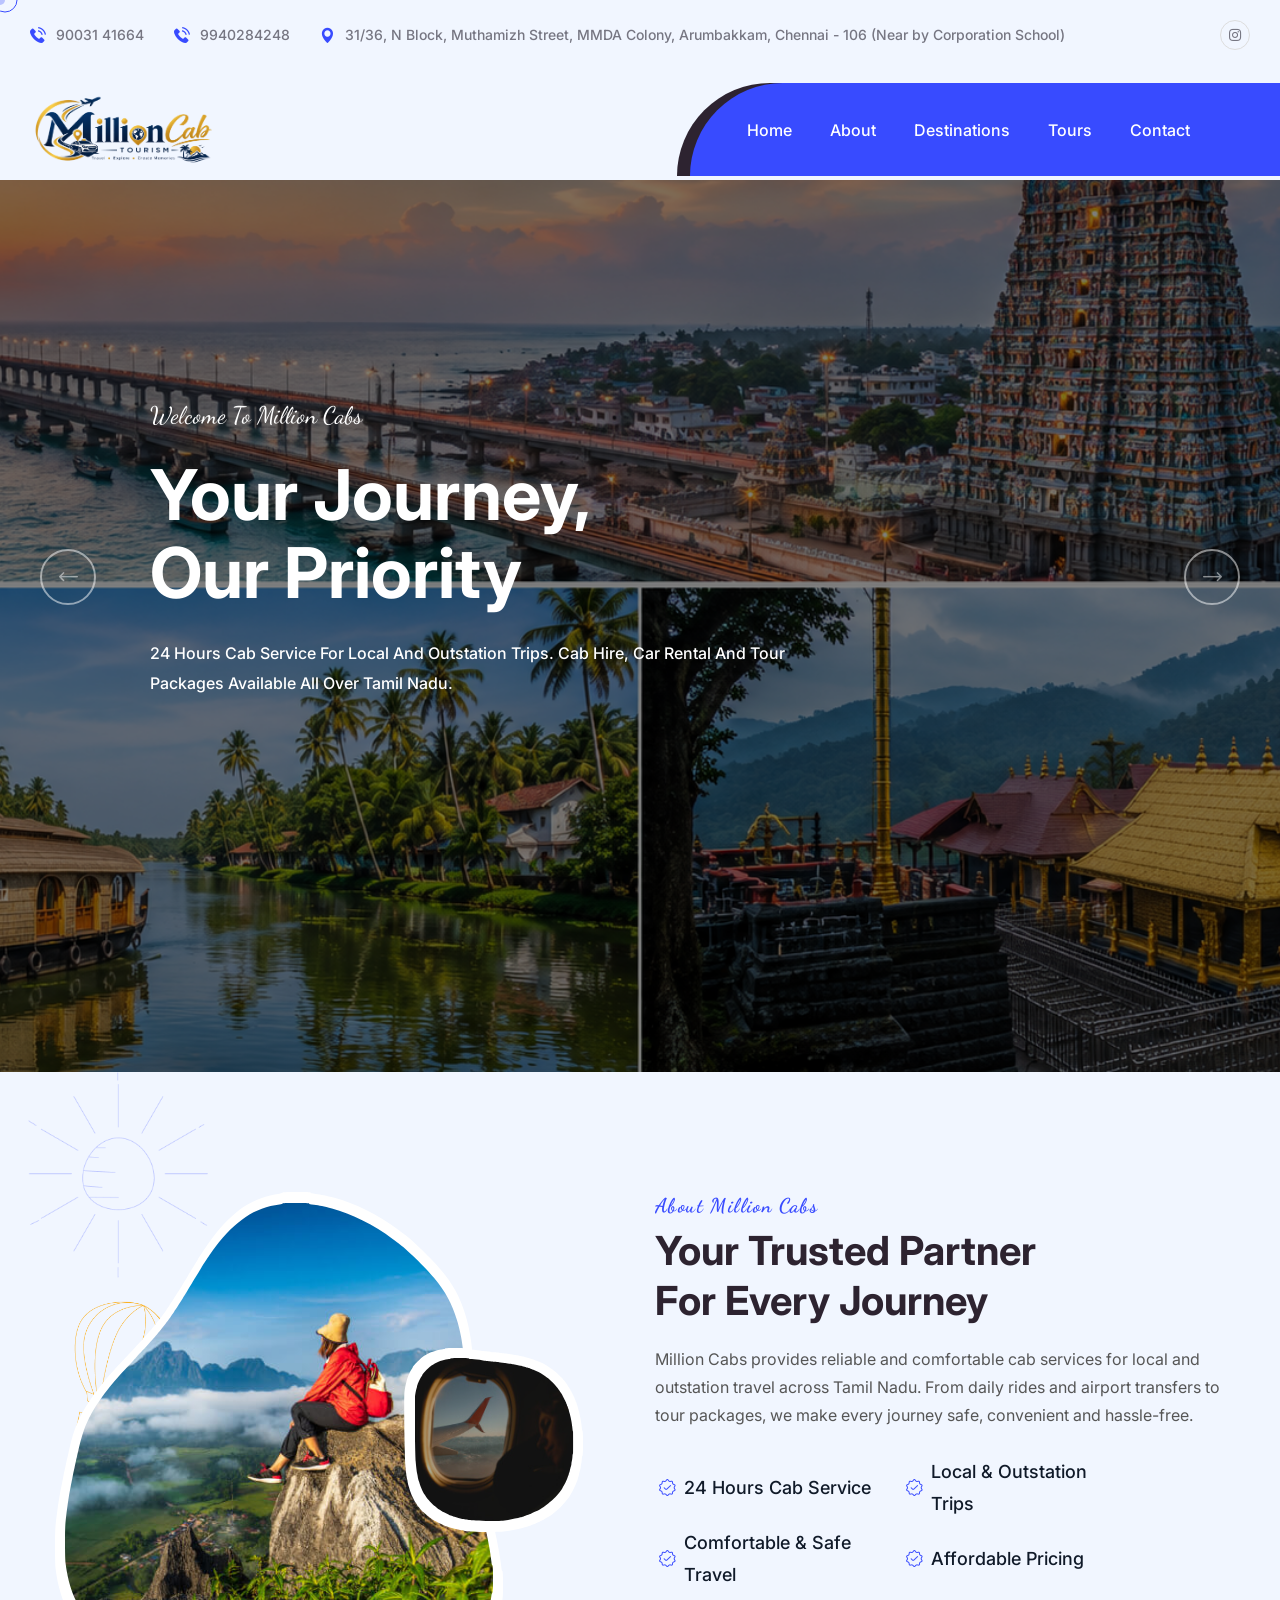
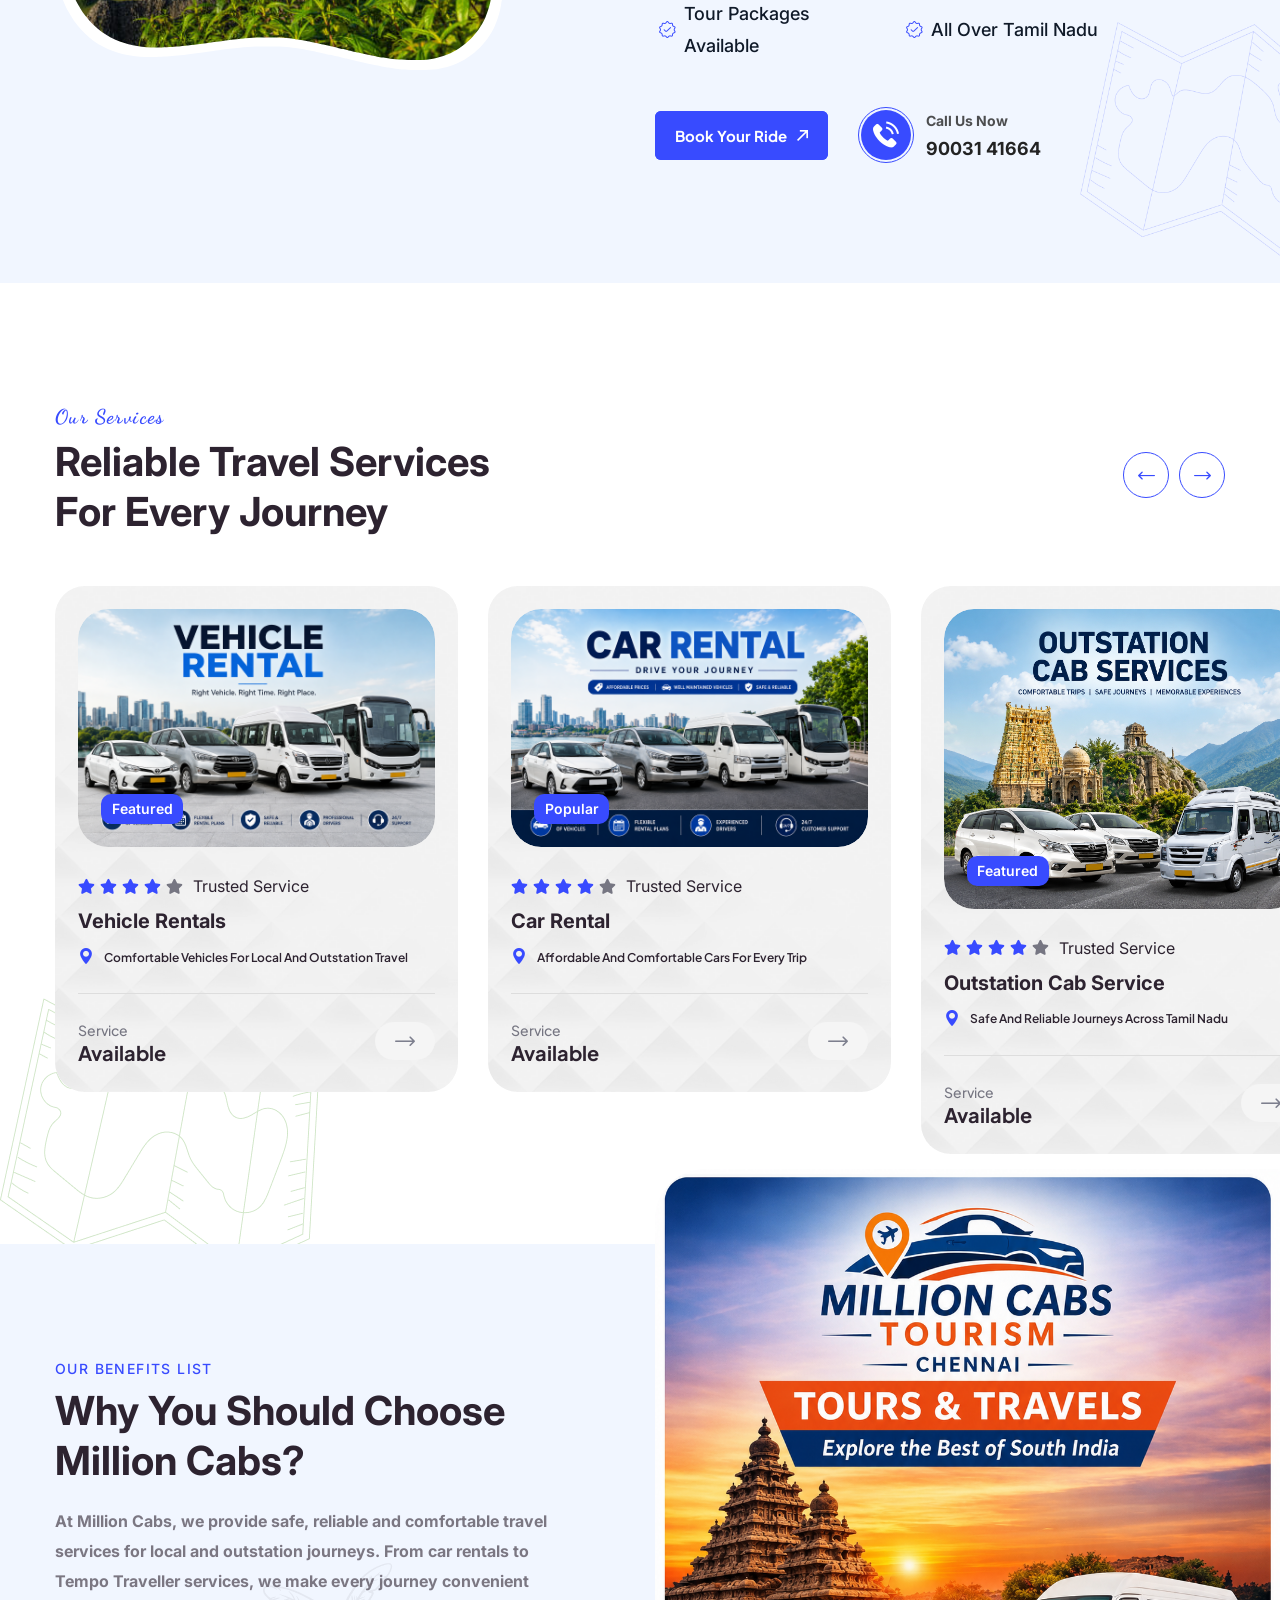
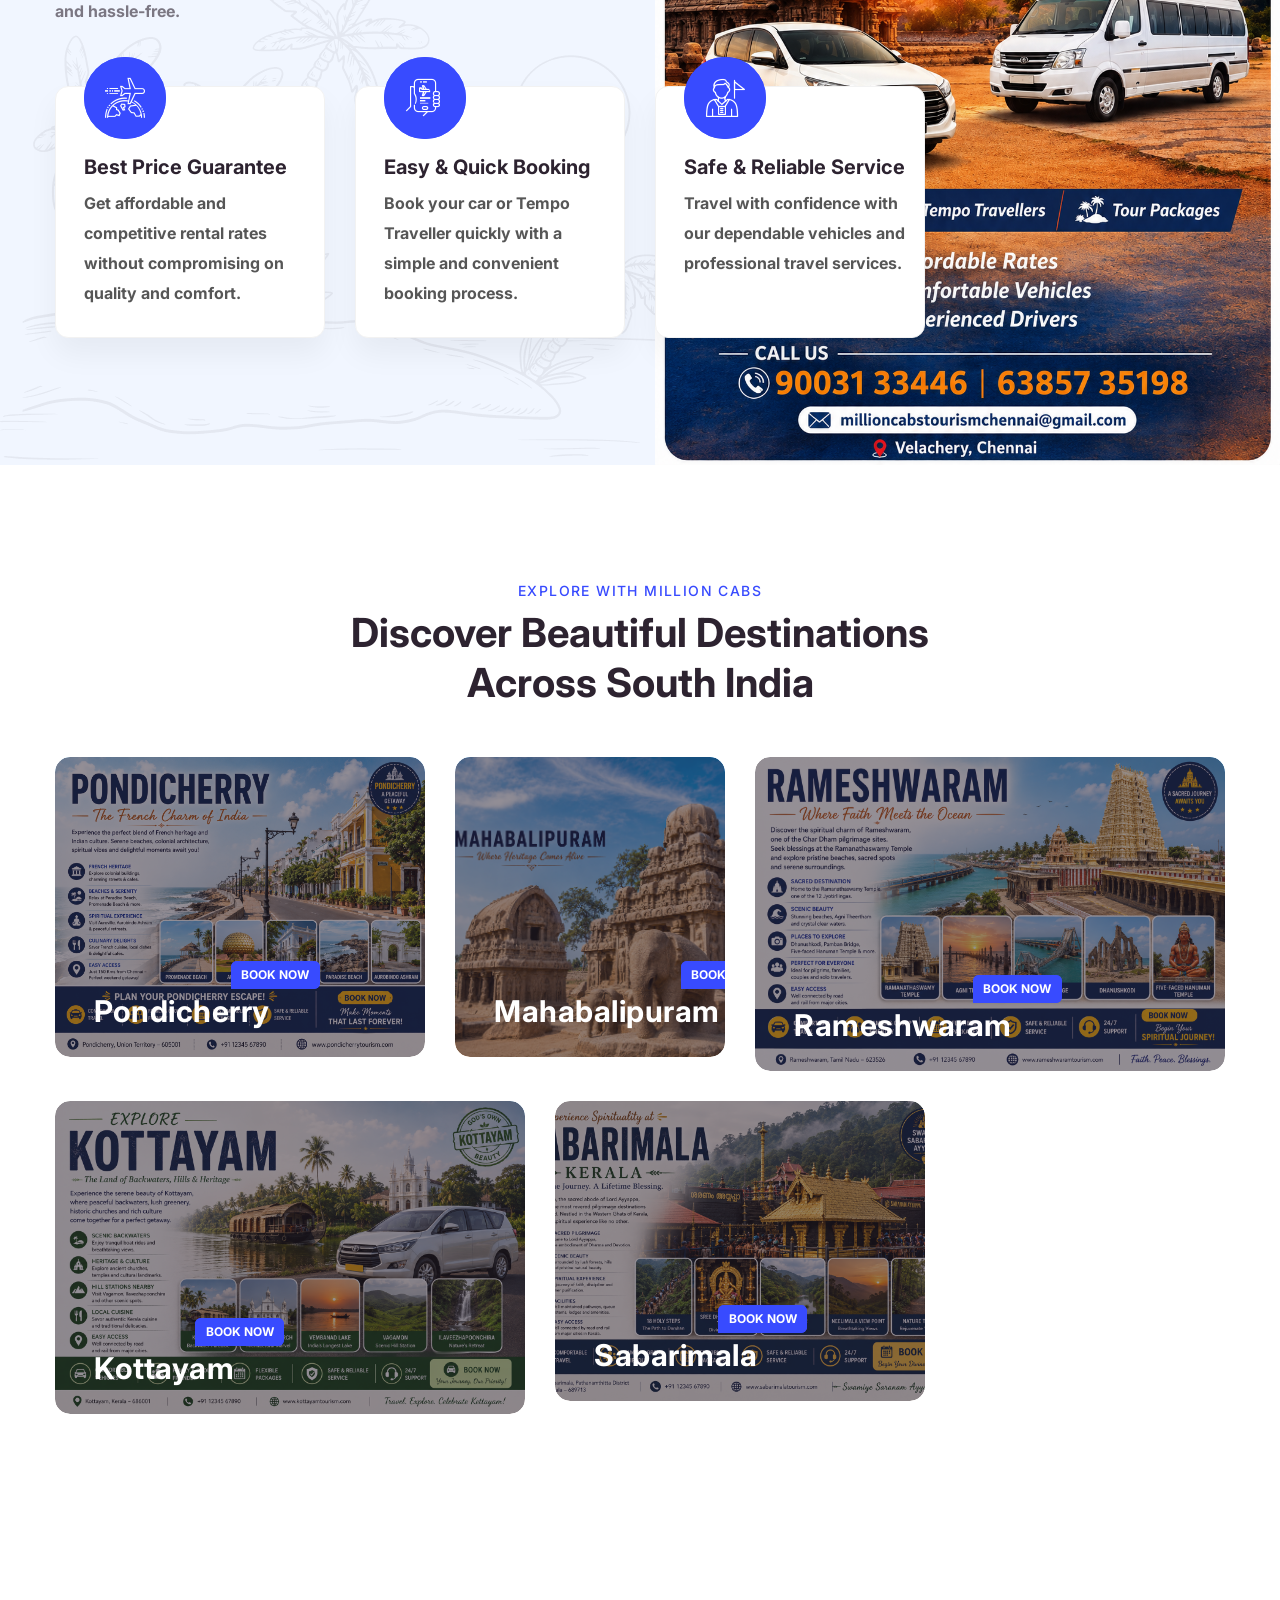
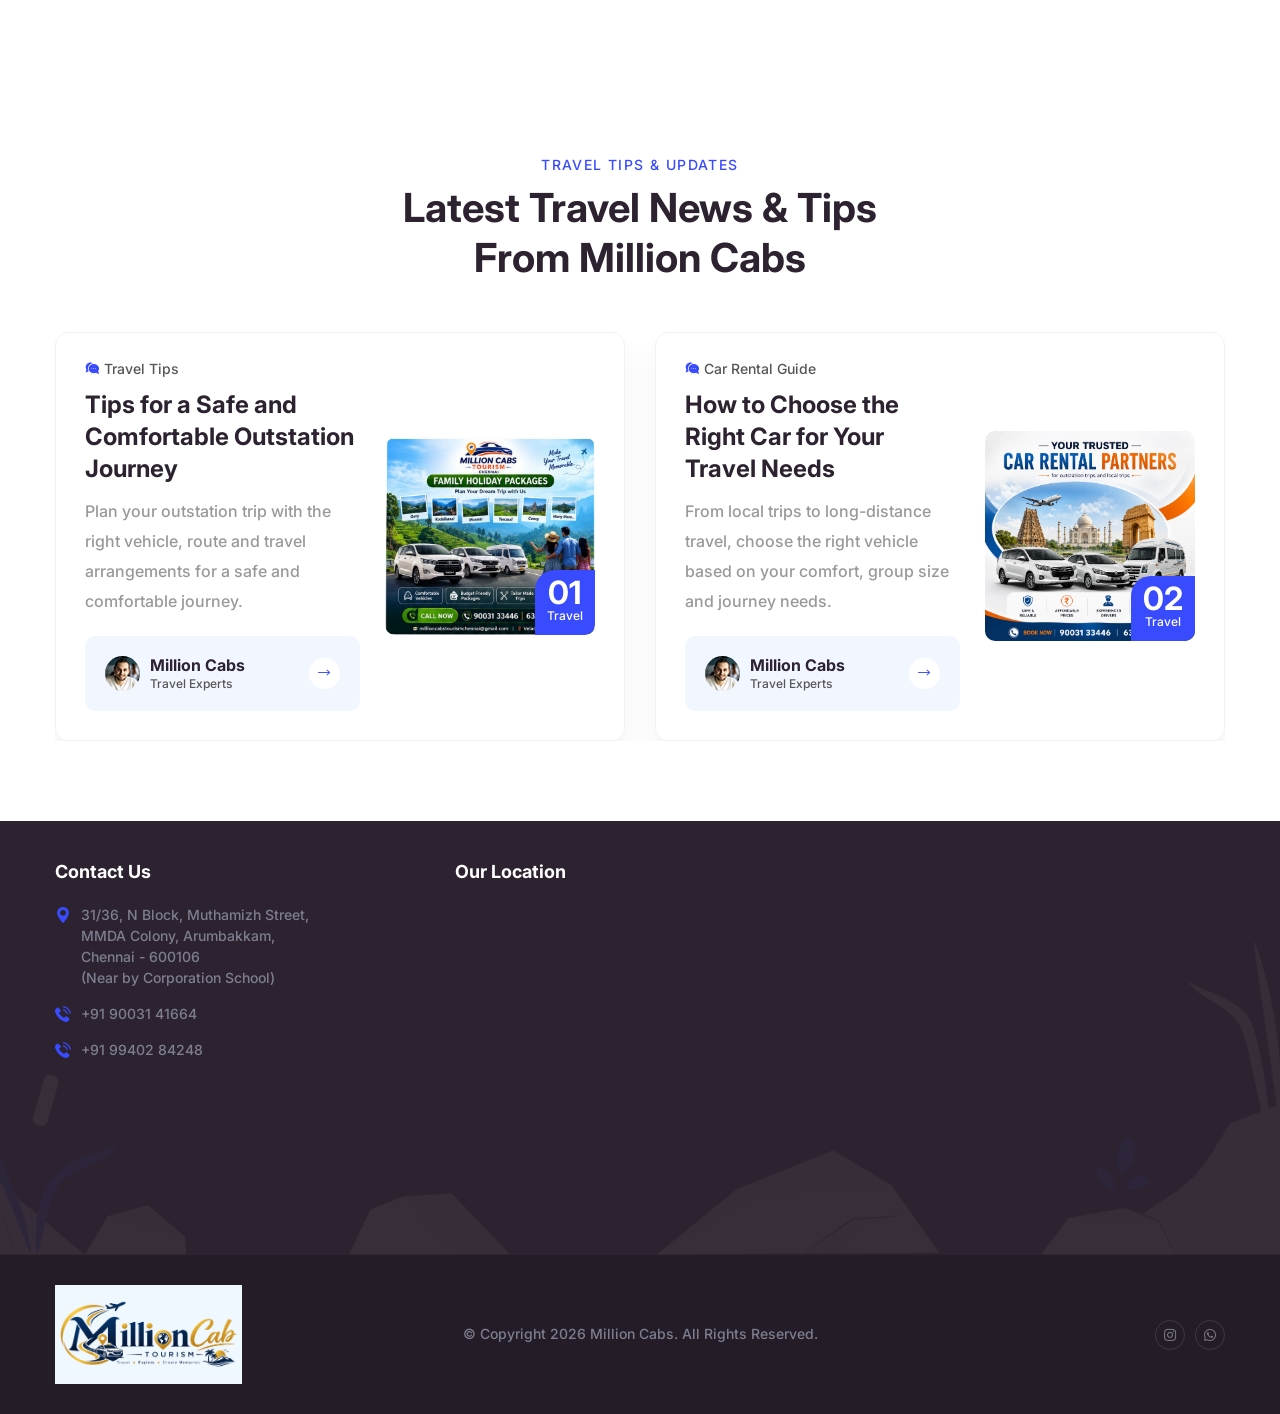
==== index.html @ 51b3e36a "Initial commit" ====
<!DOCTYPE html>
<html lang="en">

<head>
    <meta charset="UTF-8" />
    <meta name="viewport" content="width=device-width, initial-scale=1.0" />
    <title>Million cabs Tourism</title>
    <!-- favicons Icons -->
    <link rel="apple-touch-icon" sizes="180x180" href="assets/images/favicons/apple-touch-icon.png" />
    <link rel="icon" type="image/png" sizes="32x32" href="assets/images/favicons/favicon-32x32.png" />
    <link rel="icon" type="image/png" sizes="16x16" href="assets/images/favicons/favicon-16x16.png" />
    <link rel="manifest" href="assets/images/favicons/site.webmanifest" />
    <meta name="description" content="Trevlo is a modern HTML Template for Beauty, Spa Centers, Hair, Nail, Spa Salons & Cosmetic shops. The template perfectly fits Beauty Spa, Salon, and Wellness Treatments websites and businesses." />

    <!-- fonts -->
    <link rel="preconnect" href="https://fonts.googleapis.com">
    <link rel="preconnect" href="https://fonts.gstatic.com" crossorigin>
    <link rel="preconnect" href="https://fonts.googleapis.com">
    <link href="https://fonts.googleapis.com/css2?family=Inter:wght@100..900&display=swap" rel="stylesheet">
    <link href="https://fonts.googleapis.com/css2?family=Dancing+Script:wght@400..700&display=swap" rel="stylesheet">
    <link href="https://fonts.googleapis.com/css2?family=Plus+Jakarta+Sans:ital,wght@0,200..800;1,200..800&display=swap" rel="stylesheet">

    <link rel="stylesheet" href="assets/vendors/bootstrap/css/bootstrap.min.css" />
    <link rel="stylesheet" href="assets/vendors/bootstrap-select/bootstrap-select.min.css" />
    <link rel="stylesheet" href="assets/vendors/animate/animate.min.css" />
    <link rel="stylesheet" href="assets/vendors/fontawesome/css/all.min.css" />
    <link rel="stylesheet" href="assets/vendors/jquery-ui/jquery-ui.css" />
    <link rel="stylesheet" href="assets/vendors/jarallax/jarallax.css" />
    <link rel="stylesheet" href="assets/vendors/jquery-magnific-popup/jquery.magnific-popup.css" />
    <link rel="stylesheet" href="assets/vendors/nouislider/nouislider.min.css" />
    <link rel="stylesheet" href="assets/vendors/nouislider/nouislider.pips.css" />
    <link rel="stylesheet" href="assets/vendors/tiny-slider/tiny-slider.css" />
    <link rel="stylesheet" href="assets/vendors/trevlo-icons/style.css" />
    <link rel="stylesheet" href="assets/vendors/trevlo-one-icons/style.css" />
    <link rel="stylesheet" href="assets/vendors/daterangepicker-master/daterangepicker.css" />
    <link rel="stylesheet" href="assets/vendors/owl-carousel/css/owl.carousel.min.css" />
    <link rel="stylesheet" href="assets/vendors/owl-carousel/css/owl.theme.default.min.css" />

    <!-- template styles -->
    <link rel="stylesheet" href="assets/css/trevlo.css" />
    <link rel="stylesheet" href="assets/css/color-1.css" />
    <style>
  /* Destination Cards - Full Image & Same Alignment */
.destination-three .destination-one__card {
    width: 100%;
    overflow: hidden;
    border-radius: 15px;
}
.destination-one__card-img {
    width: 100%;
    height: auto;
    object-fit: contain;
}
.destination-three .destination-one__card-img-box {
    width: 100%;
    height: 100%;
    overflow: hidden;
    border-radius: 15px;
}

/* Show complete image */
.destination-three .destination-one__card-img {
    width: 100% !important;
    height: auto !important;
    min-height: 0 !important;
    object-fit: contain !important;
    object-position: center !important;
    display: block;
}

/* Keep overlay inside card */
.destination-three .destination-one__card-overlay {
    overflow: hidden;
    border-radius: 15px;
}

/* Prevent destination title from getting cut */
.destination-three .destination-one__card-title {
    white-space: normal;
    overflow: visible;
    text-overflow: unset;
}

/* Desktop alignment */
@media (min-width: 1200px) {
    .destination-three .destination-one__card-img-box {
        min-height: 300px;
    }

    .destination-three .destination-one__card-img {
        min-height: 300px !important;
        object-fit: cover !important;
    }
}

/* Tablet */
@media (min-width: 768px) and (max-width: 1199px) {
    .destination-three .destination-one__card-img-box {
        min-height: 280px;
    }

    .destination-three .destination-one__card-img {
        min-height: 280px !important;
        object-fit: cover !important;
    }
}

/* Mobile */
@media (max-width: 767px) {
    .destination-three .destination-one__card-img-box {
        min-height: auto;
    }

    .destination-three .destination-one__card-img {
        width: 100% !important;
        height: auto !important;
        object-fit: contain !important;
    }
}.footer-map {
    width: 100%;
    overflow: hidden;
    border-radius: 10px;
}

.footer-map iframe {
    width: 100%;
    height: 300px;
    display: block;
    border: 0;
}

@media (max-width: 767px) {
    .footer-map iframe {
        height: 250px;
    }
}
    </style>
</head>

<body class="custom-cursor">

    <div class="custom-cursor__cursor"></div>
    <div class="custom-cursor__cursor-two"></div>

    <div class="preloader">
        <div class="preloader__image" style="background-image: url(assets/images/loader-2.png);"></div>
    </div>
    <!-- /.preloader -->
    <div class="page-wrapper">
        <header class="main-header main-header--four sticky-header sticky-header--normal sticky-header--four">
            <div class="topbar-two">
                <div class="container">
                    <div class="topbar-two__inner">
                        <div class="topbar-two__left">
                            <ul class="topbar-two__info list-unstyled">
                                <li class="topbar-two__info-item">
                                    <span class="topbar-two__info-icon trevlo-one-icon-telephone"></span>
                                    <a href="tel:+919003141664" class="topbar-two__info-text">90031 41664</a>
                                </li>
                                 <li class="topbar-two__info-item">
                                    <span class="topbar-two__info-icon trevlo-one-icon-telephone"></span>
                                    <a href="tel:+919940284248" class="topbar-two__info-text">9940284248</a>
                                </li>
                                <li class="topbar-two__info-item">
                                    <span class="topbar-two__info-icon icon-location-1"></span>
                                    <span class="topbar-two__info-text">31/36, N Block, Muthamizh Street, MMDA Colony, Arumbakkam, Chennai - 106
(Near by Corporation School)</span>
                                </li>
                            </ul><!-- /.topbar-two__info -->
                        </div><!-- /.topbar-two__left -->
                        <div class="topbar-two__right">
                            <div class="social-links">
                                
                                <a href="https://www.instagram.com/millioncabtourism?igsi=Z2k2enQ5MW50eTd2">
                                    <i class="fab fa-instagram" aria-hidden="true"></i>
                                    <span class="sr-only">Instagram</span>
                                </a>
                                

                            </div><!-- /.social-links -->
                        </div><!-- /.topbar-two__right -->
                    </div><!-- /.topbar-two__inner -->
                </div><!-- /.container -->
            </div><!-- /.topbar-two -->
            <div class="container">
                <div class="main-header__inner">
                    <div class="main-header__logo">
                        <a href="#">
                            <img src="assets/images/logo-dark-2.png" alt="Trevlo HTML" width="187">
                        </a>
                    </div><!-- /.main-header__logo -->
                    <div class="main-header__right">
                        <nav class="main-header__nav main-menu">
                            <ul class="main-menu__list">


                                <li class="megamenu megamenu-clickable megamenu-clickable--toggler">
                                    <a href="#">Home</a>
                                    
                                </li>

                                <li>
                                    <a href="#">About</a>
                                </li>
                                <li >
                                    <a href="#">Destinations</a>
                                   
                                </li>
                                <li >
                                    <a href="#">Tours</a>
                                   
                                </li>
                               
                                
                                <li>
                                    <a href="#">Contact</a>
                                </li>
                            </ul>
                        </nav><!-- /.main-header__nav -->
                        <div class="mobile-nav__btn mobile-nav__toggler">
                            <span></span>
                            <span></span>
                            <span></span>
                        </div><!-- /.mobile-nav__toggler -->
                        
                        <div class="main-header__phone">
                            <div class="main-header__phone-icon">
                                <span class="trevlo-one-icon-telephone"></span>
                            </div>
                            <div class="main-header__phone-text">
                                <p class="main-header__phone-title">Call Anytime</p>
                                <h4 class="main-header__phone-number"><a href="tel:+88012365499">+88 0123 654 99</a></h4>
                            </div>
                        </div><!-- /.main-header__phone -->
                    </div><!-- /.main-header__right -->
                </div><!-- /.main-header__inner -->
            </div><!-- /.container-fluid -->
            <img src="assets/images/shapes/main-header-shape-4-1.png" alt="shape" class="main-header__shape">
        </header><!-- /.main-header -->

        <!-- main-slider-start -->
        <section class="main-slider-four">
            <div class="main-slider-four__carousel trevlo-owl__carousel owl-carousel owl-theme" data-owl-options='{
		"items": 1,
		"margin": 0,
		"loop": true,
		"smartSpeed": 700,
		"animateOut": "fadeOut",
		"autoplayTimeout": 5000, 
		"nav": true,
		"navText": ["<span class=\"icon-left-arrow\"></span>","<span class=\"icon-right-arrow\"></span>"],
		"dots": false,
		"autoplay": true
		}'>
                <div class="item">
                    <div class="main-slider-four__image" style="background-image: url(assets/images/backgrounds/slider-4-1.jpg);"></div>
                    <div class="container">
                        <div class="main-slider-four__row row gutter-y-50 align-items-center">
                            <div class="col-xl-9 col-lg-8">
                               <div class="main-slider-four__content">
    <h5 class="main-slider-four__sub-title">Welcome to Million Cabs</h5>

    <h3 class="main-slider-four__title">
        Your Journey,<br> Our Priority
    </h3>

    <p class="main-slider-four__text">
        24 Hours Cab Service for Local and Outstation Trips.
        Cab Hire, Car Rental and Tour Packages Available All Over Tamil Nadu.
    </p>
</div>
                            </div><!-- /.col-xl-9 col-lg-4 -->
                            <div class="col-xl-3 col-lg-4">
                                <div class="main-slider-four__video">
                                    <!-- <a href="https://www.youtube.com/watch?v=h9MbznbxlLc" class="video-btn video-popup">
                                        <i class="fas fa-play"></i>
                                        <span></span>
                                        <span></span>
                                        <span></span>
                                        <span></span>
                                    </a> -->
                                </div><!-- /.main-slider-four__video -->
                            </div><!-- /.col-xl-3 col-lg-4 -->
                        </div><!-- /.row -->
                    </div>
                </div><!-- item -->
                <div class="item">
                    <div class="main-slider-four__image" style="background-image: url(assets/images/backgrounds/slider-4-2.jpg);"></div>
                    <div class="container">
                        <div class="main-slider-four__row row gutter-y-50 align-items-center">
                            <div class="col-xl-9 col-lg-8">
                                <div class="main-slider-four__content">
<h5 class="main-slider-four__sub-title">Welcome to Your Travel Partner</h5>
    <h3 class="main-slider-four__title">
        Ride More,<br> Explore More
    </h3>

    <p class="main-slider-four__text">
        Enjoy hassle-free cab services, comfortable rides and
        exciting tour packages. Travel across Tamil Nadu with
        Million Cabs – your trusted travel partner.
    </p>
</div>
                            </div><!-- /.col-xl-9 col-lg-4 -->
                            <div class="col-xl-3 col-lg-4">
                                <div class="main-slider-four__video">
                                    <!-- <a href="https://www.youtube.com/watch?v=h9MbznbxlLc" class="video-btn video-popup">
                                        <i class="fas fa-play"></i>
                                        <span></span>
                                        <span></span>
                                        <span></span>
                                        <span></span>
                                    </a> -->
                                </div><!-- /.main-slider-four__video -->
                            </div><!-- /.col-xl-3 col-lg-4 -->
                        </div><!-- /.row -->
                    </div>
                </div><!-- item -->
                <div class="item">
                    <div class="main-slider-four__image" style="background-image: url(assets/images/backgrounds/slider-4-3.jpg);"></div>
                    <div class="container">
                        <div class="main-slider-four__row row gutter-y-50 align-items-center">
                            <div class="col-xl-9 col-lg-8">
                                <div class="main-slider-four__content">
    <h5 class="main-slider-four__sub-title">Explore Tamil Nadu With Us</h5>

    <h3 class="main-slider-four__title">
        Discover Your <br> Favourite Destinations
    </h3>

    <p class="main-slider-four__text">
        Explore beautiful destinations across Tamil Nadu with
        comfortable rides, reliable cab services and customized
        tour packages from Million Cabs.
    </p>
</div>
                            </div><!-- /.col-xl-9 col-lg-4 -->
                            <div class="col-xl-3 col-lg-4">
                                <div class="main-slider-four__video">
                                    <!-- <a href="https://www.youtube.com/watch?v=h9MbznbxlLc" class="video-btn video-popup">
                                        <i class="fas fa-play"></i>
                                        <span></span>
                                        <span></span>
                                        <span></span>
                                        <span></span>
                                    </a> -->
                                </div><!-- /.main-slider-four__video -->
                            </div><!-- /.col-xl-3 col-lg-4 -->
                        </div><!-- /.row -->
                    </div>
                </div><!-- item -->
            </div><!-- banner-slider -->
            
            <!-- banner-form -->
        </section>
        <!-- main-slider-end -->

 

       <section class="about-five section-space">
    <div class="container">
        <div class="row gutter-y-50">

            <div class="col-lg-6 wow fadeInLeft" data-wow-duration="1500ms">
                <div class="about-five__image">
                    <div class="about-five__image__one">
                        <div class="about-five__image__one__inner">
                            <img src="assets/images/about/about-5-1.jpg" alt="Million Cabs">
                        </div>
                    </div>

                    <div class="about-five__image__two">
                        <div class="about-five__image__two__inner">
                            <img src="assets/images/about/about-5-2.jpg" alt="Cab Tourism">
                        </div>
                    </div>
                </div>
            </div>

            <div class="col-lg-6 wow fadeInRight" data-wow-duration="1500ms">
                <div class="about-five__content">

                    <div class="sec-title sec-title--two text-left">
                        <p class="sec-title__tagline">About Million Cabs</p>

                        <h2 class="sec-title__title">
                            Your Trusted Partner <br>
                            For Every Journey
                        </h2>
                    </div>

                    <p class="about-five__text">
                        Million Cabs provides reliable and comfortable cab
                        services for local and outstation travel across Tamil Nadu.
                        From daily rides and airport transfers to tour packages,
                        we make every journey safe, convenient and hassle-free.
                    </p>

                    <ul class="about-five__list">
                        <li>
                            <i class="trevlo-one-icon-check-2"></i>
                            24 Hours Cab Service
                        </li>
                        <li>
                            <i class="trevlo-one-icon-check-2"></i>
                            Local & Outstation Trips
                        </li>
                        <li>
                            <i class="trevlo-one-icon-check-2"></i>
                            Comfortable & Safe Travel
                        </li>
                        <li>
                            <i class="trevlo-one-icon-check-2"></i>
                            Affordable Pricing
                        </li>
                        <li>
                            <i class="trevlo-one-icon-check-2"></i>
                            Tour Packages Available
                        </li>
                        <li>
                            <i class="trevlo-one-icon-check-2"></i>
                            All Over Tamil Nadu
                        </li>
                    </ul>

                    <div class="about-five__bottom">
                        <a href="contact.html"
                           class="trevlo-btn trevlo-btn--two trevlo-btn--base">
                            <span>Book Your Ride</span>
                            <i class="trevlo-one-icon-up-right-arrow"></i>
                        </a>

                        <div class="about-five__phone">
                            <div class="about-five__phone__icon">
                                <span class="trevlo-one-icon-telephone"></span>
                            </div>

                            <div class="about-five__phone__text">
                                <p class="about-five__phone__title">Call Us Now</p>
                                <h4 class="about-five__phone__number">
                                    <a href="tel:+919003141664">90031 41664</a>
                                </h4>
                            </div>
                        </div>
                    </div>

                </div>
            </div>

        </div>
    </div>

    <div class="about-five__shape-box">
        <img src="assets/images/shapes/about-sun-5-1.png"
             alt="sun" class="about-five__sun">

        <img src="assets/images/shapes/about-parashoot-5-1.png"
             alt="parashoot" class="about-five__parashoot">

        <img src="assets/images/shapes/about-shape-5-1.png"
             alt="lamp" class="about-five__shape">
    </div>
</section>
<section class="tour-listing-five section-space">
    <div class="container">

        <div class="tour-listing-five__top">
            <div class="row gutter-y-40 align-items-center">

                <div class="col-lg-8">
                    <div class="sec-title sec-title--two text-left">

                        <p class="sec-title__tagline">Our Services</p>

                        <h2 class="sec-title__title">
                            Reliable Travel Services <br>
                            For Every Journey
                        </h2>

                    </div>
                </div>

                <div class="col-lg-4">
                    <div class="tour-listing-five__custom-navs"></div>
                </div>

            </div>
        </div>

        <div class="row g-0">
            <div class="col-lg-12">

                <div class="trevlo-stretch-element-inside-column">

                    <div class="tour-listing-five__carousel trevlo-owl__carousel trevlo-owl__carousel--basic-nav trevlo-owl__carousel--with-shadow owl-theme owl-carousel"
                        data-owl-options='{
                            "items": 3,
                            "margin": 30,
                            "smartSpeed": 700,
                            "loop": true,
                            "autoplay": 6000,
                            "nav": true,
                            "dots": false,
                            "navContainer": ".tour-listing-five__custom-navs",
                            "navText": [
                                "<span class=\"icon-left-arrow\"></span>",
                                "<span class=\"icon-right-arrow\"></span>"
                            ],
                            "responsive": {
                                "0": {
                                    "items": 1
                                },
                                "576": {
                                    "items": 1.4
                                },
                                "768": {
                                    "items": 1.9
                                },
                                "992": {
                                    "items": 2.4
                                },
                                "1200": {
                                    "items": 2.9
                                },
                                "1400": {
                                    "items": 3.3
                                },
                                "1600": {
                                    "items": 3.9
                                }
                            }
                        }'>

                        <!-- Service 1 -->
                        <div class="item">
                            <div class="tour-listing-five__card">

                                <div class="tour-listing-five__card__bg"
                                    style="background-image: url(assets/images/shapes/tour-shape-bg-5-1.png);">
                                </div>

                                <div class="tour-listing-five__card__inner">

                                    <a href="#" class="tour-listing-five__card__image">
                                        <img src="assets/images/tours/tour-6-1.jpg"
                                            alt="Vehicle Rentals">

                                        <div class="tour-listing-five__card__featured">
                                            Featured
                                        </div>

                                        <div class="tour-listing-five__card__overlay">
                                            <span class="tour-listing-five__card__plus">
                                                <i class="icon-plus"></i>
                                            </span>
                                        </div>
                                    </a>

                                    <div class="tour-listing-five__card__content">

                                        <div class="tour-listing-five__card__ratings">
                                            <div class="trevlo-ratings">
                                                <i class="fa fa-star"></i>
                                                <i class="fa fa-star"></i>
                                                <i class="fa fa-star"></i>
                                                <i class="fa fa-star"></i>
                                                <i class="fa fa-star"></i>
                                            </div>

                                            <p class="tour-listing-five__card__ratings__text">
                                                Trusted Service
                                            </p>
                                        </div>

                                        <h3 class="tour-listing-five__card__title">
                                            <a href="#">Vehicle Rentals</a>
                                        </h3>

                                        <div class="tour-listing-five__card__location">
                                            <span class="tour-listing-five__card__location__icon">
                                                <i class="trevlo-one-icon-maps-and-flags"></i>
                                            </span>

                                            <p class="tour-listing-five__card__location__text">
                                                Comfortable vehicles for local and outstation travel
                                            </p>
                                        </div>

                                        <div class="tour-listing-five__card__bottom">

                                            <div class="tour-listing-five__card__price-box">
                                                <p class="tour-listing-five__card__price-title">
                                                    Service
                                                </p>

                                                <h4 class="tour-listing-five__card__price">
                                                    Available
                                                </h4>
                                            </div>

                                            <div class="tour-listing-five__card__btn-group">
                                                <a href="contact.html"
                                                    class="tour-listing-five__card__popup-btn">
                                                    <span class="icon-right-arrow"></span>
                                                </a>
                                            </div>

                                        </div>

                                    </div>
                                </div>
                            </div>
                        </div>


                        <!-- Service 2 -->
                        <div class="item">
                            <div class="tour-listing-five__card">

                                <div class="tour-listing-five__card__bg"
                                    style="background-image: url(assets/images/shapes/tour-shape-bg-5-1.png);">
                                </div>

                                <div class="tour-listing-five__card__inner">

                                    <a href="#" class="tour-listing-five__card__image">
                                        <img src="assets/images/tours/tour-7-2.jpg"
                                            alt="Car Rental">

                                        <div class="tour-listing-five__card__featured">
                                            Popular
                                        </div>

                                        <div class="tour-listing-five__card__overlay">
                                            <span class="tour-listing-five__card__plus">
                                                <i class="icon-plus"></i>
                                            </span>
                                        </div>
                                    </a>

                                    <div class="tour-listing-five__card__content">

                                        <div class="tour-listing-five__card__ratings">
                                            <div class="trevlo-ratings">
                                                <i class="fa fa-star"></i>
                                                <i class="fa fa-star"></i>
                                                <i class="fa fa-star"></i>
                                                <i class="fa fa-star"></i>
                                                <i class="fa fa-star"></i>
                                            </div>

                                            <p class="tour-listing-five__card__ratings__text">
                                                Trusted Service
                                            </p>
                                        </div>

                                        <h3 class="tour-listing-five__card__title">
                                            <a href="#">Car Rental</a>
                                        </h3>

                                        <div class="tour-listing-five__card__location">
                                            <span class="tour-listing-five__card__location__icon">
                                                <i class="trevlo-one-icon-maps-and-flags"></i>
                                            </span>

                                            <p class="tour-listing-five__card__location__text">
                                                Affordable and comfortable cars for every trip
                                            </p>
                                        </div>

                                        <div class="tour-listing-five__card__bottom">

                                            <div class="tour-listing-five__card__price-box">
                                                <p class="tour-listing-five__card__price-title">
                                                    Service
                                                </p>

                                                <h4 class="tour-listing-five__card__price">
                                                    Available
                                                </h4>
                                            </div>

                                            <div class="tour-listing-five__card__btn-group">
                                                <a href="contact.html"
                                                    class="tour-listing-five__card__popup-btn">
                                                    <span class="icon-right-arrow"></span>
                                                </a>
                                            </div>

                                        </div>

                                    </div>
                                </div>
                            </div>
                        </div>


                        <!-- Service 3 -->
                        <div class="item">
                            <div class="tour-listing-five__card">

                                <div class="tour-listing-five__card__bg"
                                    style="background-image: url(assets/images/shapes/tour-shape-bg-5-1.png);">
                                </div>

                                <div class="tour-listing-five__card__inner">

                                    <a href="#" class="tour-listing-five__card__image">
                                        <img src="assets/images/tours/tour-6-3.jpg"
                                            alt="Outstation Cab Service">

                                        <div class="tour-listing-five__card__featured">
                                            Featured
                                        </div>

                                        <div class="tour-listing-five__card__overlay">
                                            <span class="tour-listing-five__card__plus">
                                                <i class="icon-plus"></i>
                                            </span>
                                        </div>
                                    </a>

                                    <div class="tour-listing-five__card__content">

                                        <div class="tour-listing-five__card__ratings">
                                            <div class="trevlo-ratings">
                                                <i class="fa fa-star"></i>
                                                <i class="fa fa-star"></i>
                                                <i class="fa fa-star"></i>
                                                <i class="fa fa-star"></i>
                                                <i class="fa fa-star"></i>
                                            </div>

                                            <p class="tour-listing-five__card__ratings__text">
                                                Trusted Service
                                            </p>
                                        </div>

                                        <h3 class="tour-listing-five__card__title">
                                            <a href="#">Outstation Cab Service</a>
                                        </h3>

                                        <div class="tour-listing-five__card__location">
                                            <span class="tour-listing-five__card__location__icon">
                                                <i class="trevlo-one-icon-maps-and-flags"></i>
                                            </span>

                                            <p class="tour-listing-five__card__location__text">
                                                Safe and reliable journeys across Tamil Nadu
                                            </p>
                                        </div>

                                        <div class="tour-listing-five__card__bottom">

                                            <div class="tour-listing-five__card__price-box">
                                                <p class="tour-listing-five__card__price-title">
                                                    Service
                                                </p>

                                                <h4 class="tour-listing-five__card__price">
                                                    Available
                                                </h4>
                                            </div>

                                            <div class="tour-listing-five__card__btn-group">
                                                <a href="contact.html"
                                                    class="tour-listing-five__card__popup-btn">
                                                    <span class="icon-right-arrow"></span>
                                                </a>
                                            </div>

                                        </div>

                                    </div>
                                </div>
                            </div>
                        </div>


                        <!-- Service 4 -->
                        <div class="item">
                            <div class="tour-listing-five__card">

                                <div class="tour-listing-five__card__bg"
                                    style="background-image: url(assets/images/shapes/tour-shape-bg-5-1.png);">
                                </div>

                                <div class="tour-listing-five__card__inner">

                                    <a href="#" class="tour-listing-five__card__image">
                                        <img src="assets/images/tours/tour-7-4.jpg"
                                            alt="Tempo Traveller Rental">

                                        <div class="tour-listing-five__card__featured">
                                            Popular
                                        </div>

                                        <div class="tour-listing-five__card__overlay">
                                            <span class="tour-listing-five__card__plus">
                                                <i class="icon-plus"></i>
                                            </span>
                                        </div>
                                    </a>

                                    <div class="tour-listing-five__card__content">

                                        <div class="tour-listing-five__card__ratings">
                                            <div class="trevlo-ratings">
                                                <i class="fa fa-star"></i>
                                                <i class="fa fa-star"></i>
                                                <i class="fa fa-star"></i>
                                                <i class="fa fa-star"></i>
                                                <i class="fa fa-star"></i>
                                            </div>

                                            <p class="tour-listing-five__card__ratings__text">
                                                Trusted Service
                                            </p>
                                        </div>

                                        <h3 class="tour-listing-five__card__title">
                                            <a href="#">Tempo Traveller Rental</a>
                                        </h3>

                                        <div class="tour-listing-five__card__location">
                                            <span class="tour-listing-five__card__location__icon">
                                                <i class="trevlo-one-icon-maps-and-flags"></i>
                                            </span>

                                            <p class="tour-listing-five__card__location__text">
                                                Spacious vehicles for family and group trips
                                            </p>
                                        </div>

                                        <div class="tour-listing-five__card__bottom">

                                            <div class="tour-listing-five__card__price-box">
                                                <p class="tour-listing-five__card__price-title">
                                                    Service
                                                </p>

                                                <h4 class="tour-listing-five__card__price">
                                                    Available
                                                </h4>
                                            </div>

                                            <div class="tour-listing-five__card__btn-group">
                                                <a href="contact.html"
                                                    class="tour-listing-five__card__popup-btn">
                                                    <span class="icon-right-arrow"></span>
                                                </a>
                                            </div>

                                        </div>

                                    </div>
                                </div>
                            </div>
                        </div>


                        <!-- Service 5 -->
                        <div class="item">
                            <div class="tour-listing-five__card">

                                <div class="tour-listing-five__card__bg"
                                    style="background-image: url(assets/images/shapes/tour-shape-bg-5-1.png);">
                                </div>

                                <div class="tour-listing-five__card__inner">

                                    <a href="#" class="tour-listing-five__card__image">
                                        <img src="assets/images/tours/tour-7-3.jpg"
                                            alt="Local Car Rental">

                                        <div class="tour-listing-five__card__featured">
                                            Available
                                        </div>

                                        <div class="tour-listing-five__card__overlay">
                                            <span class="tour-listing-five__card__plus">
                                                <i class="icon-plus"></i>
                                            </span>
                                        </div>
                                    </a>

                                    <div class="tour-listing-five__card__content">

                                        <div class="tour-listing-five__card__ratings">
                                            <div class="trevlo-ratings">
                                                <i class="fa fa-star"></i>
                                                <i class="fa fa-star"></i>
                                                <i class="fa fa-star"></i>
                                                <i class="fa fa-star"></i>
                                                <i class="fa fa-star"></i>
                                            </div>

                                            <p class="tour-listing-five__card__ratings__text">
                                                Trusted Service
                                            </p>
                                        </div>

                                        <h3 class="tour-listing-five__card__title">
                                            <a href="#">Local Car Rental</a>
                                        </h3>

                                        <div class="tour-listing-five__card__location">
                                            <span class="tour-listing-five__card__location__icon">
                                                <i class="trevlo-one-icon-maps-and-flags"></i>
                                            </span>

                                            <p class="tour-listing-five__card__location__text">
                                                Convenient cab services for city travel
                                            </p>
                                        </div>

                                        <div class="tour-listing-five__card__bottom">

                                            <div class="tour-listing-five__card__price-box">
                                                <p class="tour-listing-five__card__price-title">
                                                    Service
                                                </p>

                                                <h4 class="tour-listing-five__card__price">
                                                    Available
                                                </h4>
                                            </div>

                                            <div class="tour-listing-five__card__btn-group">
                                                <a href="contact.html"
                                                    class="tour-listing-five__card__popup-btn">
                                                    <span class="icon-right-arrow"></span>
                                                </a>
                                            </div>

                                        </div>

                                    </div>
                                </div>
                            </div>
                        </div>


                        <!-- Service 6 -->
                        <div class="item">
                            <div class="tour-listing-five__card">

                                <div class="tour-listing-five__card__bg"
                                    style="background-image: url(assets/images/shapes/tour-shape-bg-5-1.png);">
                                </div>

                                <div class="tour-listing-five__card__inner">

                                    <a href="#" class="tour-listing-five__card__image">
                                        <img src="assets/images/tours/tour-6-2.jpg"
                                            alt="Tour Packages">

                                        <div class="tour-listing-five__card__featured">
                                            Featured
                                        </div>

                                        <div class="tour-listing-five__card__overlay">
                                            <span class="tour-listing-five__card__plus">
                                                <i class="icon-plus"></i>
                                            </span>
                                        </div>
                                    </a>

                                    <div class="tour-listing-five__card__content">

                                        <div class="tour-listing-five__card__ratings">
                                            <div class="trevlo-ratings">
                                                <i class="fa fa-star"></i>
                                                <i class="fa fa-star"></i>
                                                <i class="fa fa-star"></i>
                                                <i class="fa fa-star"></i>
                                                <i class="fa fa-star"></i>
                                            </div>

                                            <p class="tour-listing-five__card__ratings__text">
                                                Trusted Service
                                            </p>
                                        </div>

                                        <h3 class="tour-listing-five__card__title">
                                            <a href="#">Tour Packages</a>
                                        </h3>

                                        <div class="tour-listing-five__card__location">
                                            <span class="tour-listing-five__card__location__icon">
                                                <i class="trevlo-one-icon-maps-and-flags"></i>
                                            </span>

                                            <p class="tour-listing-five__card__location__text">
                                                Customized tour packages across Tamil Nadu
                                            </p>
                                        </div>

                                        <div class="tour-listing-five__card__bottom">

                                            <div class="tour-listing-five__card__price-box">
                                                <p class="tour-listing-five__card__price-title">
                                                    Service
                                                </p>

                                                <h4 class="tour-listing-five__card__price">
                                                    Available
                                                </h4>
                                            </div>

                                            <div class="tour-listing-five__card__btn-group">
                                                <a href="contact.html"
                                                    class="tour-listing-five__card__popup-btn">
                                                    <span class="icon-right-arrow"></span>
                                                </a>
                                            </div>

                                        </div>

                                    </div>
                                </div>
                            </div>
                        </div>


                    </div>
                </div>
            </div>
        </div>
    </div>

    <img src="assets/images/shapes/tour-shape-5-1.png"
        alt="shape"
        class="tour-listing-five__shape">

</section>
        <section class="why-choose-three">
    <div class="why-choose-three__bg"
        style="background-image: url(assets/images/shapes/why-choose-3-bg.png);">
    </div>

    <div class="container">
        <div class="row">

            <div class="col-xl-6">
                <div class="why-choose-three__content">

                    <div class="sec-title text-left">

                        <p class="sec-title__tagline">
                            Our Benefits List
                        </p>

                        <h2 class="sec-title__title">
                            Why You Should Choose<br>
                            Million Cabs?
                        </h2>

                    </div>

                    <p class="why-choose-three__content__text">
                        At Million Cabs, we provide safe, reliable and comfortable
                        travel services for local and outstation journeys. From car
                        rentals to Tempo Traveller services, we make every journey
                        convenient and hassle-free.
                    </p>

                    <div class="why-choose-three__box-wrapper">

                        <!-- Best Price -->
                        <div class="why-choose-three__box wow fadeInUp"
                            data-wow-delay="100ms">

                            <div class="why-choose-three__box__icon">
                                <span class="icon-airplane-1"></span>
                            </div>

                            <h3 class="why-choose-three__box__title">
                                Best Price Guarantee
                            </h3>

                            <p class="why-choose-three__box__text">
                                Get affordable and competitive rental rates
                                without compromising on quality and comfort.
                            </p>

                        </div>


                        <!-- Easy Booking -->
                        <div class="why-choose-three__box wow fadeInUp"
                            data-wow-delay="200ms">

                            <div class="why-choose-three__box__icon">
                                <span class="icon-ticket-1"></span>
                            </div>

                            <h3 class="why-choose-three__box__title">
                                Easy & Quick Booking
                            </h3>

                            <p class="why-choose-three__box__text">
                                Book your car or Tempo Traveller quickly with
                                a simple and convenient booking process.
                            </p>

                        </div>


                        <!-- Reliable Service -->
                        <div class="why-choose-three__box wow fadeInUp"
                            data-wow-delay="300ms">

                            <div class="why-choose-three__box__icon">
                                <span class="icon-tour-guide-2"></span>
                            </div>

                            <h3 class="why-choose-three__box__title">
                                Safe & Reliable Service
                            </h3>

                            <p class="why-choose-three__box__text">
                                Travel with confidence with our dependable
                                vehicles and professional travel services.
                            </p>

                        </div>

                    </div>

                </div>
            </div>


            <div class="col-xl-6 wow slideInRight"
                data-wow-delay="200ms">

                <div class="trevlo-stretch-element-inside-column">

                    <div class="why-choose-three__image">

                        <img src="assets/images/resources/why-choose-3.jpg"
                            alt="Million Cabs">

                    </div>

                </div>

            </div>

        </div>
    </div>
</section>
<!-- Destination Start -->
<section class="destination-three">
    <div class="container">

        <div class="sec-title text-center">

            <p class="sec-title__tagline">Explore With Million Cabs</p>

            <h2 class="sec-title__title">
                Discover Beautiful Destinations <br>
                Across South India
            </h2>

        </div>

        <div class="row">

            <!-- =========================
                 Pondicherry
            ========================== -->
            <div class="col-xl-4 col-md-6 wow fadeInUp" data-wow-delay="100ms">
                <div class="destination-one__card">
                    <div class="destination-one__card-img-box destination-one__card-img-box--round">

                        <img src="assets/images/destination/destination-3-1.jpg"
                            alt="Pondicherry"
                            class="destination-one__card-img destination-one__card-img--round">

                        <div class="destination-one__card-overlay destination-one__card-overlay--round">

                            <div class="destination-one__card-content destination-one__card-content--round">

                                <!-- Book Now -->
                                <a href="https://wa.me/919003141664?text=Hello%20Million%20Cab%20Tourism%2C%20I%20would%20like%20to%20book%20a%20cab%20for%20Pondicherry.%20Please%20share%20the%20package%20and%20fare%20details."
                                    target="_blank"
                                    class="destination-one__card-btn destination-one__card-btn--round trevlo-btn trevlo-btn--base trevlo-btn--base-three">
                                    <span>BOOK NOW</span>
                                </a>

                                <h4 class="destination-one__card-title">
                                    <a href="https://wa.me/919003141664?text=Hello%20Million%20Cab%20Tourism%2C%20I%20would%20like%20to%20book%20a%20cab%20for%20Pondicherry.%20Please%20share%20the%20package%20and%20fare%20details."
                                        target="_blank">
                                        Pondicherry
                                    </a>
                                </h4>

                            </div>
                        </div>
                    </div>
                </div>
            </div>


            <!-- =========================
                 Mahabalipuram
            ========================== -->
            <div class="col-xl-3 col-md-6 wow fadeInUp" data-wow-delay="200ms">
                <div class="destination-one__card">
                    <div class="destination-one__card-img-box destination-one__card-img-box--round">

                        <img src="assets/images/destination/destination-3-2.jpg"
                            alt="Mahabalipuram"
                            class="destination-one__card-img destination-one__card-img--round">

                        <div class="destination-one__card-overlay destination-one__card-overlay--round">

                            <div class="destination-one__card-content destination-one__card-content--round">

                                <!-- Book Now -->
                                <a href="https://wa.me/919003141664?text=Hello%20Million%20Cab%20Tourism%2C%20I%20would%20like%20to%20book%20a%20cab%20for%20Mahabalipuram.%20Please%20share%20the%20package%20and%20fare%20details."
                                    target="_blank"
                                    class="destination-one__card-btn destination-one__card-btn--round trevlo-btn trevlo-btn--base trevlo-btn--base-three">
                                    <span>BOOK NOW</span>
                                </a>

                                <h4 class="destination-one__card-title">
                                    <a href="https://wa.me/919003141664?text=Hello%20Million%20Cab%20Tourism%2C%20I%20would%20like%20to%20book%20a%20cab%20for%20Mahabalipuram.%20Please%20share%20the%20package%20and%20fare%20details."
                                        target="_blank">
                                        Mahabalipuram
                                    </a>
                                </h4>

                            </div>
                        </div>
                    </div>
                </div>
            </div>


            <!-- =========================
                 Rameshwaram
            ========================== -->
            <div class="col-xl-5 col-md-6 wow fadeInUp" data-wow-delay="200ms">
                <div class="destination-one__card">
                    <div class="destination-one__card-img-box destination-one__card-img-box--round">

                        <img src="assets/images/destination/destination-3-3.jpg"
                            alt="Rameshwaram"
                            class="destination-one__card-img destination-one__card-img--round">

                        <div class="destination-one__card-overlay destination-one__card-overlay--round">

                            <div class="destination-one__card-content destination-one__card-content--round">

                                <!-- Book Now -->
                                <a href="https://wa.me/919003141664?text=Hello%20Million%20Cab%20Tourism%2C%20I%20would%20like%20to%20book%20a%20cab%20for%20Rameshwaram.%20Please%20share%20the%20package%20and%20fare%20details."
                                    target="_blank"
                                    class="destination-one__card-btn destination-one__card-btn--round trevlo-btn trevlo-btn--base trevlo-btn--base-three">
                                    <span>BOOK NOW</span>
                                </a>

                                <h4 class="destination-one__card-title">
                                    <a href="https://wa.me/919003141664?text=Hello%20Million%20Cab%20Tourism%2C%20I%20would%20like%20to%20book%20a%20cab%20for%20Rameshwaram.%20Please%20share%20the%20package%20and%20fare%20details."
                                        target="_blank">
                                        Rameshwaram
                                    </a>
                                </h4>

                            </div>
                        </div>
                    </div>
                </div>
            </div>


            <!-- =========================
                 Kottayam
            ========================== -->
            <div class="col-xl-5 col-md-6 wow fadeInUp" data-wow-delay="250ms">
                <div class="destination-one__card">
                    <div class="destination-one__card-img-box destination-one__card-img-box--round">

                        <img src="assets/images/destination/destination-3-4.jpg"
                            alt="Kottayam"
                            class="destination-one__card-img destination-one__card-img--round">

                        <div class="destination-one__card-overlay destination-one__card-overlay--round">

                            <div class="destination-one__card-content destination-one__card-content--round">

                                <!-- Book Now -->
                                <a href="https://wa.me/919003141664?text=Hello%20Million%20Cab%20Tourism%2C%20I%20would%20like%20to%20book%20a%20cab%20for%20Kottayam.%20Please%20share%20the%20package%20and%20fare%20details."
                                    target="_blank"
                                    class="destination-one__card-btn destination-one__card-btn--round trevlo-btn trevlo-btn--base trevlo-btn--base-three">
                                    <span>BOOK NOW</span>
                                </a>

                                <h4 class="destination-one__card-title">
                                    <a href="https://wa.me/919003141664?text=Hello%20Million%20Cab%20Tourism%2C%20I%20would%20like%20to%20book%20a%20cab%20for%20Kottayam.%20Please%20share%20the%20package%20and%20fare%20details."
                                        target="_blank">
                                        Kottayam
                                    </a>
                                </h4>

                            </div>
                        </div>
                    </div>
                </div>
            </div>


            <!-- =========================
                 Sabarimala
            ========================== -->
            <div class="col-xl-4 col-md-6 wow fadeInUp" data-wow-delay="300ms">
                <div class="destination-one__card">
                    <div class="destination-one__card-img-box destination-one__card-img-box--round">

                        <img src="assets/images/destination/destination-3-5.jpg"
                            alt="Sabarimala"
                            class="destination-one__card-img destination-one__card-img--round">

                        <div class="destination-one__card-overlay destination-one__card-overlay--round">

                            <div class="destination-one__card-content destination-one__card-content--round">

                                <!-- Book Now -->
                                <a href="https://wa.me/919003141664?text=Hello%20Million%20Cab%20Tourism%2C%20I%20would%20like%20to%20book%20a%20cab%20for%20Sabarimala.%20Please%20share%20the%20package%20and%20fare%20details."
                                    target="_blank"
                                    class="destination-one__card-btn destination-one__card-btn--round trevlo-btn trevlo-btn--base trevlo-btn--base-three">
                                    <span>BOOK NOW</span>
                                </a>

                                <h4 class="destination-one__card-title">
                                    <a href="https://wa.me/919003141664?text=Hello%20Million%20Cab%20Tourism%2C%20I%20would%20like%20to%20book%20a%20cab%20for%20Sabarimala.%20Please%20share%20the%20package%20and%20fare%20details."
                                        target="_blank">
                                        Sabarimala
                                    </a>
                                </h4>

                            </div>
                        </div>
                    </div>
                </div>
            </div>


            <!-- =========================
                 Kerala
            ========================== -->
            

        </div>
    </div>
</section>
<!-- Destination End -->

   
<!-- Testimonial One End -->
       <div class="blog-two">
    <div class="container">

        <div class="sec-title text-center">

            <p class="sec-title__tagline">Travel Tips & Updates</p>

            <h2 class="sec-title__title">
                Latest Travel News & Tips<br>
                From Million Cabs
            </h2>

        </div>

        <div class="blog-two__carousel trevlo-owl__carousel trevlo-owl__carousel--basic-nav owl-theme owl-carousel"
            data-owl-options='{
                "items": 2,
                "margin": 30,
                "smartSpeed": 700,
                "loop": false,
                "autoplay": 6000,
                "nav": false,
                "dots": true,
                "navText": [
                    "<span class=\"fa fa-angle-left\"></span>",
                    "<span class=\"fa fa-angle-right\"></span>"
                ],
                "responsive": {
                    "0": {
                        "items": 1
                    },
                    "992": {
                        "items": 2
                    }
                }
            }'>

            <!-- Blog 1 -->
            <div class="item">
                <div class="blog-card-two">

                    <div class="row d-flex align-items-center">

                        <div class="col-md-7">

                            <div class="blog-card-two__content">

                                <div class="blog-card-two__comment">
                                    <span class="icon-chat"></span>
                                    Travel Tips
                                </div>

                                <h3 class="blog-card-two__title">
                                    <a href="blog-details-right.html">
                                        Tips for a Safe and Comfortable
                                        Outstation Journey
                                    </a>
                                </h3>

                                <p class="blog-card-two__text">
                                    Plan your outstation trip with the right
                                    vehicle, route and travel arrangements for
                                    a safe and comfortable journey.
                                </p>

                                <div class="blog-card-two__meta">

                                    <div class="blog-card-two__author">

                                        <img src="assets/images/blog/blog-2-author.jpg"
                                            alt="Million Cabs">

                                        <h5 class="blog-card-two__author__name">
                                            <a href="blog-list-right.html">
                                                Million Cabs
                                            </a>
                                        </h5>

                                        <p class="blog-card-two__author__designation">
                                            Travel Experts
                                        </p>

                                    </div>

                                    <a href="blog-details-right.html"
                                        class="blog-card-two__rm">
                                        <span class="icon-right-arrow"></span>
                                    </a>

                                </div>

                            </div>

                        </div>

                        <div class="col-md-5">

                            <a href="blog-details-right.html"
                                class="blog-card-two__image">

                                <img src="assets/images/blog/blog-2-1.jpg"
                                    alt="Safe and Comfortable Outstation Journey">

                                <div class="blog-card-two__image__overlay">
                                    <span class="icon-plus"></span>
                                </div>

                                <div class="blog-card-two__image__date">
                                    01
                                    <span class="blog-card-two__image__date__month">
                                        Travel
                                    </span>
                                </div>

                            </a>

                        </div>

                    </div>

                </div>
            </div>


            <!-- Blog 2 -->
            <div class="item">
                <div class="blog-card-two">

                    <div class="row d-flex align-items-center">

                        <div class="col-md-7">

                            <div class="blog-card-two__content">

                                <div class="blog-card-two__comment">
                                    <span class="icon-chat"></span>
                                    Car Rental Guide
                                </div>

                                <h3 class="blog-card-two__title">
                                    <a href="blog-details-right.html">
                                        How to Choose the Right Car
                                        for Your Travel Needs
                                    </a>
                                </h3>

                                <p class="blog-card-two__text">
                                    From local trips to long-distance travel,
                                    choose the right vehicle based on your
                                    comfort, group size and journey needs.
                                </p>

                                <div class="blog-card-two__meta">

                                    <div class="blog-card-two__author">

                                        <img src="assets/images/blog/blog-2-author.jpg"
                                            alt="Million Cabs">

                                        <h5 class="blog-card-two__author__name">
                                            <a href="blog-list-right.html">
                                                Million Cabs
                                            </a>
                                        </h5>

                                        <p class="blog-card-two__author__designation">
                                            Travel Experts
                                        </p>

                                    </div>

                                    <a href="blog-details-right.html"
                                        class="blog-card-two__rm">
                                        <span class="icon-right-arrow"></span>
                                    </a>

                                </div>

                            </div>

                        </div>

                        <div class="col-md-5">

                            <a href="blog-details-right.html"
                                class="blog-card-two__image">

                                <img src="assets/images/blog/blog-2-2.jpg"
                                    alt="Choose the Right Car Rental">

                                <div class="blog-card-two__image__overlay">
                                    <span class="icon-plus"></span>
                                </div>

                                <div class="blog-card-two__image__date">
                                    02
                                    <span class="blog-card-two__image__date__month">
                                        Travel
                                    </span>
                                </div>

                            </a>

                        </div>

                    </div>

                </div>
            </div>


        </div>

    </div>
</div>


        <!-- Footer Start -->
<footer class="footer-two">

    <div class="footer-two__inner">

        <div class="footer-two__bg"
            style="background-image: url(assets/images/shapes/footer-bg-2-1.png);">
        </div>

        <div class="container">

            <!-- Footer Top -->
            <!-- <div class="footer-two__top">

                <div class="footer-two__top__bg"
                    style="background-image: url(assets/images/shapes/footer-top-bg-2-1.png);">
                </div>

                <div class="footer-two__author">

                    <div class="footer-two__author__image">
                        <img src="assets/images/resources/author-1.png" alt="customer">
                        <img src="assets/images/resources/author-2.png" alt="customer">
                        <img src="assets/images/resources/author-3.png" alt="customer">
                        <img src="assets/images/resources/author-4.png" alt="customer">
                    </div>

                    <div class="footer-two__author__text">

                        <h3 class="footer-two__author__total">
                            1000+
                        </h3>

                        <h3 class="footer-two__author__title">
                            Happy Customers
                        </h3>

                    </div>

                </div>

                <div class="footer-two__image"
                    style="background-image: url(assets/images/resources/footer-image-2-1.jpg);">

                    <a href="contact.html"
                        class="trevlo-btn trevlo-btn--two trevlo-btn--white">

                        <span>Book Your Cab</span>

                        <i class="trevlo-one-icon-up-right-arrow"></i>

                    </a>

                </div>

            </div> -->


            <!-- Footer Content -->
            <!-- Footer Contact & Map Start -->
<div class="row gutter-y-40">

    <!-- Contact -->
    <div class="col-xl-4 col-lg-6 col-md-6">
        <div class="footer-widget footer-widget--contact">

            <h2 class="footer-widget__title">Contact Us</h2>

            <ul class="footer-widget__info">

                <li>
                    <i class="trevlo-one-icon-maps-and-flags"></i>
                    <span>
                        31/36, N Block, Muthamizh Street,<br>
                        MMDA Colony, Arumbakkam,<br>
                        Chennai - 600106<br>
                        (Near by Corporation School)
                    </span>
                </li>

                <li>
                    <i class="trevlo-one-icon-telephone"></i>
                    <a href="tel:+919003141664">
                        +91 90031 41664
                    </a>
                </li>

                <li>
                    <i class="trevlo-one-icon-telephone"></i>
                    <a href="tel:+919940284248">
                        +91 99402 84248
                    </a>
                </li>

            </ul>

        </div>
    </div>


    <!-- Google Map -->
    <div class="col-xl-8 col-lg-6 col-md-6">
        <div class="footer-widget footer-widget--map">

            <h2 class="footer-widget__title">Our Location</h2>

            <div class="footer-map">
                <iframe
                    src="https://www.google.com/maps/embed?pb=!1m18!1m12!1m3!1d15546.179893808741!2d80.19666674072126!3d13.06461014848268!2m3!1f0!2f0!3f0!3m2!1i1024!2i768!4f13.1!3m3!1m2!1s0x3a5267a8fd990fed%3A0xbdd3f49c041173e7!2sMillion%20Cabs%20Tourism%20%7C%20Arumbakkam!5e0!3m2!1sen!2sin!4v1788286478939!5m2!1sen!2sin"
                    width="100%"
                    height="300"
                    style="border:0;"
                    allowfullscreen=""
                    loading="lazy"
                    referrerpolicy="strict-origin-when-cross-origin">
                </iframe>
            </div>

        </div>
    </div>

</div>
<!-- Footer Contact & Map End -->

        </div>

    </div>


    <!-- Footer Bottom -->
    <div class="footer-two__bottom">

        <div class="container">

            <div class="row gutter-y-30 align-items-center">

                <!-- Logo -->
                <div class="col-lg-3 col-md-6">

                    <a href="#"
                        class="footer-two__bottom-logo">

                        <img src="assets/images/logo-dark-2.png"
                            alt="Million Cabs"
                            width="187" style="background-color: aliceblue;">

                    </a>

                </div>


                <!-- Copyright -->
                <div class="col-lg-6 col-md-6">

                    <p class="footer-two__copyright">

                        &copy; Copyright
                        <span class="dynamic-year"></span>
                        <span>Million Cabs. All Rights Reserved.</span>

                    </p>

                </div>


                <!-- Social Media -->
                <div class="col-lg-3">

                    <div class="social-links">

                       

                       
<!-- Instagram -->
            <a href="https://www.instagram.com/millioncabtourism?igsi=Z2k2enQ5MW50eTd2"
                target="_blank"
                rel="noopener noreferrer"
                aria-label="Instagram">

                <i class="fab fa-instagram" aria-hidden="true"></i>

                <span class="sr-only">
                    Instagram
                </span>

            </a>


            <!-- WhatsApp -->
            <a href="https://wa.me/919003141664"
                target="_blank"
                rel="noopener noreferrer"
                aria-label="WhatsApp">

                <i class="fab fa-whatsapp" aria-hidden="true"></i>

                <span class="sr-only">
                    WhatsApp
                </span>

            </a>
                        

                    </div>

                </div>

            </div>

        </div>

    </div>
<!-- Footer Map -->

</footer>
<!-- Footer End -->

    </div><!-- /.page-wrapper -->
   <div class="mobile-nav__wrapper">
    <div class="mobile-nav__overlay mobile-nav__toggler"></div>
    <!-- /.mobile-nav__overlay -->

    <div class="mobile-nav__content">

        <span class="mobile-nav__close mobile-nav__toggler">
            <i class="fa fa-times"></i>
        </span>

        <div class="logo-box">
            <a href="#" aria-label="logo image">
                <img src="assets/images/logo-dark-2.png" width="187" alt="Million Cab Tourism" />
            </a>
        </div>
        <!-- /.logo-box -->

        <div class="mobile-nav__container"></div>
        <!-- /.mobile-nav__container -->

        <ul class="mobile-nav__contact list-unstyled">

            <!-- Email -->
           

            <!-- Phone -->
            <li>
                <i class="fa fa-phone-alt"></i>
                <a href="tel:+919003141664">
                    +91 90031 41664
                </a>
            </li>

        </ul>
        <!-- /.mobile-nav__contact -->


        <!-- Social Media -->
        <div class="mobile-nav__social">

            <!-- Instagram -->
            <a href="https://www.instagram.com/millioncabtourism?igsi=Z2k2enQ5MW50eTd2"
                target="_blank"
                rel="noopener noreferrer"
                aria-label="Instagram">

                <i class="fab fa-instagram" aria-hidden="true"></i>

                <span class="sr-only">
                    Instagram
                </span>

            </a>


            <!-- WhatsApp -->
            <a href="https://wa.me/919003141664"
                target="_blank"
                rel="noopener noreferrer"
                aria-label="WhatsApp">

                <i class="fab fa-whatsapp" aria-hidden="true"></i>

                <span class="sr-only">
                    WhatsApp
                </span>

            </a>

        </div>
        <!-- /.mobile-nav__social -->

    </div>
    <!-- /.mobile-nav__content -->

</div>
    <!-- /.mobile-nav__wrapper -->
    <div class="search-popup">
        <div class="search-popup__overlay search-toggler"></div>
        <!-- /.search-popup__overlay -->
        <div class="search-popup__content">
            <form role="search" method="get" class="search-popup__form" action="#">
                <input type="text" id="search" placeholder="Search Here..." />
                <button type="submit" aria-label="search submit" class="search-popup__btn trevlo-btn trevlo-btn--base">
                    <span class="icon-search"></span>
                </button>
            </form>
        </div>
        <!-- /.search-popup__content -->
    </div>
    <!-- /.search-popup -->

    <a href="#" data-target="html" class="scroll-to-target scroll-to-top">
        <span class="scroll-to-top__text">back top</span>
        <span class="scroll-to-top__wrapper"><span class="scroll-to-top__inner"></span></span>
    </a>
<script>
document.addEventListener("DOMContentLoaded", function () {

    const params = new URLSearchParams(window.location.search);
    const destination = params.get("destination");

    const destinationInput = document.getElementById("destination");

    if (destination && destinationInput) {
        destinationInput.value = destination;
    }

});
</script>
    <script src="assets/vendors/jquery/jquery-3.7.0.min.js"></script>
    <script src="assets/vendors/bootstrap/js/bootstrap.bundle.min.js"></script>
    <script src="assets/vendors/bootstrap-select/bootstrap-select.min.js"></script>
    <script src="assets/vendors/jarallax/jarallax.min.js"></script>
    <script src="assets/vendors/jquery-ui/jquery-ui.js"></script>
    <script src="assets/vendors/jquery-ajaxchimp/jquery.ajaxchimp.min.js"></script>
    <script src="assets/vendors/jquery-appear/jquery.appear.min.js"></script>
    <script src="assets/vendors/jquery-circle-progress/jquery.circle-progress.min.js"></script>
    <script src="assets/vendors/jquery-magnific-popup/jquery.magnific-popup.min.js"></script>
    <script src="assets/vendors/jquery-validate/jquery.validate.min.js"></script>
    <script src="assets/vendors/nouislider/nouislider.min.js"></script>
    <script src="assets/vendors/tiny-slider/tiny-slider.js"></script>
    <script src="assets/vendors/wnumb/wNumb.min.js"></script>
    <script src="assets/vendors/owl-carousel/js/owl.carousel.min.js"></script>
    <script src="assets/vendors/owl-carousel/js/owlcarousel2-filter.min.js"></script>
    <script src="assets/vendors/wow/wow.js"></script>
    <script src="assets/vendors/tilt/tilt.jquery.js"></script>
    <script src="assets/vendors/simpleParallax/simpleParallax.min.js"></script>
    <script src="assets/vendors/imagesloaded/imagesloaded.min.js"></script>
    <script src="assets/vendors/isotope/isotope.js"></script>
    <script src="assets/vendors/countdown/countdown.min.js"></script>
    <script src="assets/vendors/daterangepicker-master/moment.min.js"></script>
    <script src="assets/vendors/daterangepicker-master/daterangepicker.js"></script>
    <script src="assets/vendors/jquery-circleType/jquery.circleType.js"></script>
    <script src="assets/vendors/jquery-lettering/jquery.lettering.min.js"></script>
    <!-- template js -->
    <script src="assets/js/trevlo.js"></script>
</body>

</html>

<!-- client-carousel-shape-bg-2-1 -->
---- assets/vendors/nouislider/nouislider.min.css ----
/*! nouislider - 14.1.1 - 12/15/2019 */
.noUi-target,.noUi-target *{-webkit-touch-callout:none;-webkit-tap-highlight-color:transparent;-webkit-user-select:none;-ms-touch-action:none;touch-action:none;-ms-user-select:none;-moz-user-select:none;user-select:none;-moz-box-sizing:border-box;box-sizing:border-box}.noUi-target{position:relative}.noUi-base,.noUi-connects{width:100%;height:100%;position:relative;z-index:1}.noUi-connects{overflow:hidden;z-index:0}.noUi-connect,.noUi-origin{will-change:transform;position:absolute;z-index:1;top:0;right:0;-ms-transform-origin:0 0;-webkit-transform-origin:0 0;-webkit-transform-style:preserve-3d;transform-origin:0 0;transform-style:flat}.noUi-connect{height:100%;width:100%}.noUi-origin{height:10%;width:10%}.noUi-txt-dir-rtl.noUi-horizontal .noUi-origin{left:0;right:auto}.noUi-vertical .noUi-origin{width:0}.noUi-horizontal .noUi-origin{height:0}.noUi-handle{-webkit-backface-visibility:hidden;backface-visibility:hidden;position:absolute}.noUi-touch-area{height:100%;width:100%}.noUi-state-tap .noUi-connect,.noUi-state-tap .noUi-origin{-webkit-transition:transform .3s;transition:transform .3s}.noUi-state-drag *{cursor:inherit!important}.noUi-horizontal{height:18px}.noUi-horizontal .noUi-handle{width:34px;height:28px;right:-17px;top:-6px}.noUi-vertical{width:18px}.noUi-vertical .noUi-handle{width:28px;height:34px;right:-6px;top:-17px}.noUi-txt-dir-rtl.noUi-horizontal .noUi-handle{left:-17px;right:auto}.noUi-target{background:#FAFAFA;border-radius:4px;border:1px solid #D3D3D3;box-shadow:inset 0 1px 1px #F0F0F0,0 3px 6px -5px #BBB}.noUi-connects{border-radius:3px}.noUi-connect{background:#3FB8AF}.noUi-draggable{cursor:ew-resize}.noUi-vertical .noUi-draggable{cursor:ns-resize}.noUi-handle{border:1px solid #D9D9D9;border-radius:3px;background:#FFF;cursor:default;box-shadow:inset 0 0 1px #FFF,inset 0 1px 7px #EBEBEB,0 3px 6px -3px #BBB}.noUi-active{box-shadow:inset 0 0 1px #FFF,inset 0 1px 7px #DDD,0 3px 6px -3px #BBB}.noUi-handle:after,.noUi-handle:before{content:"";display:block;position:absolute;height:14px;width:1px;background:#E8E7E6;left:14px;top:6px}.noUi-handle:after{left:17px}.noUi-vertical .noUi-handle:after,.noUi-vertical .noUi-handle:before{width:14px;height:1px;left:6px;top:14px}.noUi-vertical .noUi-handle:after{top:17px}[disabled] .noUi-connect{background:#B8B8B8}[disabled] .noUi-handle,[disabled].noUi-handle,[disabled].noUi-target{cursor:not-allowed}.noUi-pips,.noUi-pips *{-moz-box-sizing:border-box;box-sizing:border-box}.noUi-pips{position:absolute;color:#999}.noUi-value{position:absolute;white-space:nowrap;text-align:center}.noUi-value-sub{color:#ccc;font-size:10px}.noUi-marker{position:absolute;background:#CCC}.noUi-marker-sub{background:#AAA}.noUi-marker-large{background:#AAA}.noUi-pips-horizontal{padding:10px 0;height:80px;top:100%;left:0;width:100%}.noUi-value-horizontal{-webkit-transform:translate(-50%,50%);transform:translate(-50%,50%)}.noUi-rtl .noUi-value-horizontal{-webkit-transform:translate(50%,50%);transform:translate(50%,50%)}.noUi-marker-horizontal.noUi-marker{margin-left:-1px;width:2px;height:5px}.noUi-marker-horizontal.noUi-marker-sub{height:10px}.noUi-marker-horizontal.noUi-marker-large{height:15px}.noUi-pips-vertical{padding:0 10px;height:100%;top:0;left:100%}.noUi-value-vertical{-webkit-transform:translate(0,-50%);transform:translate(0,-50%);padding-left:25px}.noUi-rtl .noUi-value-vertical{-webkit-transform:translate(0,50%);transform:translate(0,50%)}.noUi-marker-vertical.noUi-marker{width:5px;height:2px;margin-top:-1px}.noUi-marker-vertical.noUi-marker-sub{width:10px}.noUi-marker-vertical.noUi-marker-large{width:15px}.noUi-tooltip{display:block;position:absolute;border:1px solid #D9D9D9;border-radius:3px;background:#fff;color:#000;padding:5px;text-align:center;white-space:nowrap}.noUi-horizontal .noUi-tooltip{-webkit-transform:translate(-50%,0);transform:translate(-50%,0);left:50%;bottom:120%}.noUi-vertical .noUi-tooltip{-webkit-transform:translate(0,-50%);transform:translate(0,-50%);top:50%;right:120%}
---- assets/vendors/nouislider/nouislider.pips.css ----
/* Base;
 *
 */
.noUi-pips,
.noUi-pips * {
-moz-box-sizing: border-box;
	box-sizing: border-box;
}
.noUi-pips {
	position: absolute;
	font: 400 12px Arial;
	color: #999;
}

/* Values;
 *
 */
.noUi-value {
	width: 40px;
	position: absolute;
	text-align: center;
}
.noUi-value-sub {
	color: #ccc;
	font-size: 10px;
}

/* Markings;
 *
 */
.noUi-marker {
	position: absolute;
	background: #CCC;
}
.noUi-marker-sub {
	background: #AAA;
}
.noUi-marker-large {
	background: #AAA;
}

/* Horizontal layout;
 *
 */
.noUi-pips-horizontal {
	padding: 10px 0;
	height: 50px;
	top: 100%;
	left: 0;
	width: 100%;
}
.noUi-value-horizontal {
	margin-left: -20px;
	padding-top: 20px;
}
.noUi-value-horizontal.noUi-value-sub {
	padding-top: 15px;
}

.noUi-marker-horizontal.noUi-marker {
	margin-left: -1px;
	width: 2px;
	height: 5px;
}
.noUi-marker-horizontal.noUi-marker-sub {
	height: 10px;
}
.noUi-marker-horizontal.noUi-marker-large {
	height: 15px;
}

/* Vertical layout;
 *
 */
.noUi-pips-vertical {
	padding: 0 10px;
	height: 100%;
	top: 0;
	left: 100%;
}
.noUi-value-vertical {
	width: 15px;
	margin-left: 20px;
	margin-top: -5px;
}

.noUi-marker-vertical.noUi-marker {
	width: 5px;
	height: 2px;
	margin-top: -1px;
}
.noUi-marker-vertical.noUi-marker-sub {
	width: 10px;
}
.noUi-marker-vertical.noUi-marker-large {
	width: 15px;
}
---- assets/vendors/trevlo-icons/style.css ----
@font-face {
  font-family: 'icomoon';
  src:  url('fonts/icomoon.eot?d0pbst');
  src:  url('fonts/icomoon.eot?d0pbst#iefix') format('embedded-opentype'),
    url('fonts/icomoon.ttf?d0pbst') format('truetype'),
    url('fonts/icomoon.woff?d0pbst') format('woff'),
    url('fonts/icomoon.svg?d0pbst#icomoon') format('svg');
  font-weight: normal;
  font-style: normal;
  font-display: block;
}

[class^="icon-"], [class*=" icon-"] {
  /* use !important to prevent issues with browser extensions that change fonts */
  font-family: 'icomoon' !important;
  speak: never;
  font-style: normal;
  font-weight: normal;
  font-variant: normal;
  text-transform: none;
  line-height: 1;

  /* Better Font Rendering =========== */
  -webkit-font-smoothing: antialiased;
  -moz-osx-font-smoothing: grayscale;
}

.icon-paragliding-5:before {
  content: "\e944";
}
.icon-Group:before {
  content: "\e943";
}
.icon-right-arrow:before {
  content: "\e93f";
}
.icon-left-arrow:before {
  content: "\e940";
}
.icon-up-arrow:before {
  content: "\e941";
}
.icon-down-arrow:before {
  content: "\e942";
}
.icon-plane:before {
  content: "\e93d";
}
.icon-share:before {
  content: "\e93e";
}
.icon-credit-card:before {
  content: "\e937";
}
.icon-discount:before {
  content: "\e938";
}
.icon-parking:before {
  content: "\e939";
}
.icon-reception-bell:before {
  content: "\e93a";
}
.icon-restaurant:before {
  content: "\e93b";
}
.icon-seat:before {
  content: "\e93c";
}
.icon-minus:before {
  content: "\e935";
}
.icon-plus:before {
  content: "\e936";
}
.icon-chat:before {
  content: "\e933";
}
.icon-user:before {
  content: "\e934";
}
.icon-facebook:before {
  content: "\e900";
}
.icon-envelope:before {
  content: "\e901";
}
.icon-search:before {
  content: "\e902";
}
.icon-airplane-1:before {
  content: "\e903";
}
.icon-best-customer-experience-1:before {
  content: "\e904";
}
.icon-Booking:before {
  content: "\e905";
}
.icon-bubble-chat-1:before {
  content: "\e906";
}
.icon-calendar-5:before {
  content: "\e907";
}
.icon-clock-1:before {
  content: "\e908";
}
.icon-deer-silhouette-1:before {
  content: "\e909";
}
.icon-Duration:before {
  content: "\e90a";
}
.icon-filter:before {
  content: "\e90b";
}
.icon-fishing-net-1:before {
  content: "\e90c";
}
.icon-friendly-Guide:before {
  content: "\e90d";
}
.icon-hang-gliding-1:before {
  content: "\e90e";
}
.icon-hang-gliding-3:before {
  content: "\e90f";
}
.icon-happy-Travel:before {
  content: "\e910";
}
.icon-heart:before {
  content: "\e911";
}
.icon-hiking-1:before {
  content: "\e912";
}
.icon-hiking-4:before {
  content: "\e913";
}
.icon-hiking:before {
  content: "\e914";
}
.icon-Linkedin:before {
  content: "\e915";
}
.icon-location-1:before {
  content: "\e916";
}
.icon-low-price:before {
  content: "\e917";
}
.icon-lowest-price-1-1:before {
  content: "\e918";
}
.icon-minus-3:before {
  content: "\e919";
}
.icon-mountain-bike-1:before {
  content: "\e91a";
}
.icon-online-chat-1:before {
  content: "\e91b";
}
.icon-paragliding-1:before {
  content: "\e91c";
}
.icon-phone-1:before {
  content: "\e91d";
}
.icon-photo-camera-1:before {
  content: "\e91e";
}
.icon-location-2:before {
  content: "\e91f";
}
.icon-plus-3:before {
  content: "\e920";
}
.icon-safety-First:before {
  content: "\e921";
}
.icon-safety:before {
  content: "\e922";
}
.icon-satisfied:before {
  content: "\e923";
}
.icon-star:before {
  content: "\e924";
}
.icon-telephone-call-1:before {
  content: "\e925";
}
.icon-tent-1:before {
  content: "\e926";
}
.icon-tent-Fill:before {
  content: "\e927";
}
.icon-ticket-1:before {
  content: "\e928";
}
.icon-tour-guide-2:before {
  content: "\e929";
}
.icon-traveling-1:before {
  content: "\e92a";
}
.icon-twitter:before {
  content: "\e92b";
}
.icon-user-1:before {
  content: "\e92c";
}
.icon-user1:before {
  content: "\e92d";
}
.icon-video-camera-1-1:before {
  content: "\e92e";
}
.icon-wildlife:before {
  content: "\e92f";
}
.icon-windsurfing-2:before {
  content: "\e930";
}
.icon-world-1:before {
  content: "\e931";
}
.icon-youtube:before {
  content: "\e932";
}
---- assets/vendors/trevlo-one-icons/style.css ----
@font-face {
  font-family: 'trevlo-one';
  src:  url('fonts/trevlo-one.eot?2682il');
  src:  url('fonts/trevlo-one.eot?2682il#iefix') format('embedded-opentype'),
    url('fonts/trevlo-one.ttf?2682il') format('truetype'),
    url('fonts/trevlo-one.woff?2682il') format('woff'),
    url('fonts/trevlo-one.svg?2682il#trevlo-one') format('svg');
  font-weight: normal;
  font-style: normal;
  font-display: block;
}

[class^="trevlo-one-icon-"], [class*=" trevlo-one-icon-"] {
  /* use !important to prevent issues with browser extensions that change fonts */
  font-family: 'trevlo-one' !important;
  speak: never;
  font-style: normal;
  font-weight: normal;
  font-variant: normal;
  text-transform: none;
  line-height: 1;

  /* Better Font Rendering =========== */
  -webkit-font-smoothing: antialiased;
  -moz-osx-font-smoothing: grayscale;
}

.trevlo-one-icon-comment:before {
  content: "\e922";
}
.trevlo-one-icon-user:before {
  content: "\e923";
}
.trevlo-one-icon-check-2:before {
  content: "\e920";
}
.trevlo-one-icon-chevron-down:before {
  content: "\e91b";
}
.trevlo-one-icon-chevron-up:before {
  content: "\e91c";
}
.trevlo-one-icon-bag:before {
  content: "\e91a";
}
.trevlo-one-icon-clock:before {
  content: "\e91d";
}
.trevlo-one-icon-location:before {
  content: "\e91e";
}
.trevlo-one-icon-people:before {
  content: "\e91f";
}
.trevlo-one-icon-cart:before {
  content: "\e917";
}
.trevlo-one-icon-search:before {
  content: "\e918";
}
.trevlo-one-icon-bicycle-rider:before {
  content: "\e900";
}
.trevlo-one-icon-bike:before {
  content: "\e901";
}
.trevlo-one-icon-buddhist-yoga-pose:before {
  content: "\e902";
}
.trevlo-one-icon-check:before {
  content: "\e903";
}
.trevlo-one-icon-email:before {
  content: "\e904";
}
.trevlo-one-icon-gps:before {
  content: "\e905";
}
.trevlo-one-icon-hard-hat:before {
  content: "\e906";
}
.trevlo-one-icon-hiking:before {
  content: "\e907";
}
.trevlo-one-icon-instagram:before {
  content: "\e908";
}
.trevlo-one-icon-low-price:before {
  content: "\e909";
}
.trevlo-one-icon-maps-and-flags:before {
  content: "\e90a";
}
.trevlo-one-icon-multiple-users-silhouette:before {
  content: "\e90b";
}
.trevlo-one-icon-paper-plane:before {
  content: "\e90c";
}
.trevlo-one-icon-photo-camera:before {
  content: "\e90d";
}
.trevlo-one-icon-secure-payment:before {
  content: "\e90e";
}
.trevlo-one-icon-solar-panel:before {
  content: "\e90f";
}
.trevlo-one-icon-star:before {
  content: "\e910";
}
.trevlo-one-icon-swimming:before {
  content: "\e911";
}
.trevlo-one-icon-telephone:before {
  content: "\e912";
}
.trevlo-one-icon-travel:before {
  content: "\e913";
}
.trevlo-one-icon-travel-guide:before {
  content: "\e914";
}
.trevlo-one-icon-video-camera:before {
  content: "\e915";
}
.trevlo-one-icon-wifi:before {
  content: "\e916";
}
.trevlo-one-icon-up-right-arrow:before {
  content: "\e919";
}
.trevlo-one-icon-quote:before {
  content: "\e921";
}
---- assets/vendors/daterangepicker-master/daterangepicker.css ----
.daterangepicker {
  position: absolute;
  color: inherit;
  background-color: #fff;
  border-radius: 4px;
  border: 1px solid #ddd;
  width: 278px;
  max-width: none;
  padding: 0;
  margin-top: 7px;
  top: 100px;
  left: 20px;
  z-index: 3001;
  display: none;
  font-family: arial;
  font-size: 15px;
  line-height: 1em;
}

.daterangepicker:before, .daterangepicker:after {
  position: absolute;
  display: inline-block;
  border-bottom-color: rgba(0, 0, 0, 0.2);
  content: '';
}

.daterangepicker:before {
  top: -7px;
  border-right: 7px solid transparent;
  border-left: 7px solid transparent;
  border-bottom: 7px solid #ccc;
}

.daterangepicker:after {
  top: -6px;
  border-right: 6px solid transparent;
  border-bottom: 6px solid #fff;
  border-left: 6px solid transparent;
}

.daterangepicker.opensleft:before {
  right: 9px;
}

.daterangepicker.opensleft:after {
  right: 10px;
}

.daterangepicker.openscenter:before {
  left: 0;
  right: 0;
  width: 0;
  margin-left: auto;
  margin-right: auto;
}

.daterangepicker.openscenter:after {
  left: 0;
  right: 0;
  width: 0;
  margin-left: auto;
  margin-right: auto;
}

.daterangepicker.opensright:before {
  left: 9px;
}

.daterangepicker.opensright:after {
  left: 10px;
}

.daterangepicker.drop-up {
  margin-top: -7px;
}

.daterangepicker.drop-up:before {
  top: initial;
  bottom: -7px;
  border-bottom: initial;
  border-top: 7px solid #ccc;
}

.daterangepicker.drop-up:after {
  top: initial;
  bottom: -6px;
  border-bottom: initial;
  border-top: 6px solid #fff;
}

.daterangepicker.single .daterangepicker .ranges, .daterangepicker.single .drp-calendar {
  float: none;
}

.daterangepicker.single .drp-selected {
  display: none;
}

.daterangepicker.show-calendar .drp-calendar {
  display: block;
}

.daterangepicker.show-calendar .drp-buttons {
  display: block;
}

.daterangepicker.auto-apply .drp-buttons {
  display: none;
}

.daterangepicker .drp-calendar {
  display: none;
  max-width: 270px;
}

.daterangepicker .drp-calendar.left {
  padding: 8px 0 8px 8px;
}

.daterangepicker .drp-calendar.right {
  padding: 8px;
}

.daterangepicker .drp-calendar.single .calendar-table {
  border: none;
}

.daterangepicker .calendar-table .next span, .daterangepicker .calendar-table .prev span {
  color: #fff;
  border: solid black;
  border-width: 0 2px 2px 0;
  border-radius: 0;
  display: inline-block;
  padding: 3px;
}

.daterangepicker .calendar-table .next span {
  transform: rotate(-45deg);
  -webkit-transform: rotate(-45deg);
}

.daterangepicker .calendar-table .prev span {
  transform: rotate(135deg);
  -webkit-transform: rotate(135deg);
}

.daterangepicker .calendar-table th, .daterangepicker .calendar-table td {
  white-space: nowrap;
  text-align: center;
  vertical-align: middle;
  min-width: 32px;
  width: 32px;
  height: 24px;
  line-height: 24px;
  font-size: 12px;
  border-radius: 4px;
  border: 1px solid transparent;
  white-space: nowrap;
  cursor: pointer;
}

.daterangepicker .calendar-table {
  border: 1px solid #fff;
  border-radius: 4px;
  background-color: #fff;
}

.daterangepicker .calendar-table table {
  width: 100%;
  margin: 0;
  border-spacing: 0;
  border-collapse: collapse;
}

.daterangepicker td.available:hover, .daterangepicker th.available:hover {
  background-color: #eee;
  border-color: transparent;
  color: inherit;
}

.daterangepicker td.week, .daterangepicker th.week {
  font-size: 80%;
  color: #ccc;
}

.daterangepicker td.off, .daterangepicker td.off.in-range, .daterangepicker td.off.start-date, .daterangepicker td.off.end-date {
  background-color: #fff;
  border-color: transparent;
  color: #999;
}

.daterangepicker td.in-range {
  background-color: #ebf4f8;
  border-color: transparent;
  color: #000;
  border-radius: 0;
}

.daterangepicker td.start-date {
  border-radius: 4px 0 0 4px;
}

.daterangepicker td.end-date {
  border-radius: 0 4px 4px 0;
}

.daterangepicker td.start-date.end-date {
  border-radius: 4px;
}

.daterangepicker td.active, .daterangepicker td.active:hover {
  background-color: #357ebd;
  border-color: transparent;
  color: #fff;
}

.daterangepicker th.month {
  width: auto;
}

.daterangepicker td.disabled, .daterangepicker option.disabled {
  color: #999;
  cursor: not-allowed;
  text-decoration: line-through;
}

.daterangepicker select.monthselect, .daterangepicker select.yearselect {
  font-size: 12px;
  padding: 1px;
  height: auto;
  margin: 0;
  cursor: default;
}

.daterangepicker select.monthselect {
  margin-right: 2%;
  width: 56%;
}

.daterangepicker select.yearselect {
  width: 40%;
}

.daterangepicker select.hourselect, .daterangepicker select.minuteselect, .daterangepicker select.secondselect, .daterangepicker select.ampmselect {
  width: 50px;
  margin: 0 auto;
  background: #eee;
  border: 1px solid #eee;
  padding: 2px;
  outline: 0;
  font-size: 12px;
}

.daterangepicker .calendar-time {
  text-align: center;
  margin: 4px auto 0 auto;
  line-height: 30px;
  position: relative;
}

.daterangepicker .calendar-time select.disabled {
  color: #ccc;
  cursor: not-allowed;
}

.daterangepicker .drp-buttons {
  clear: both;
  text-align: right;
  padding: 8px;
  border-top: 1px solid #ddd;
  display: none;
  line-height: 12px;
  vertical-align: middle;
}

.daterangepicker .drp-selected {
  display: inline-block;
  font-size: 12px;
  padding-right: 8px;
}

.daterangepicker .drp-buttons .btn {
  margin-left: 8px;
  font-size: 12px;
  font-weight: bold;
  padding: 4px 8px;
}

.daterangepicker.show-ranges.single.rtl .drp-calendar.left {
  border-right: 1px solid #ddd;
}

.daterangepicker.show-ranges.single.ltr .drp-calendar.left {
  border-left: 1px solid #ddd;
}

.daterangepicker.show-ranges.rtl .drp-calendar.right {
  border-right: 1px solid #ddd;
}

.daterangepicker.show-ranges.ltr .drp-calendar.left {
  border-left: 1px solid #ddd;
}

.daterangepicker .ranges {
  float: none;
  text-align: left;
  margin: 0;
}

.daterangepicker.show-calendar .ranges {
  margin-top: 8px;
}

.daterangepicker .ranges ul {
  list-style: none;
  margin: 0 auto;
  padding: 0;
  width: 100%;
}

.daterangepicker .ranges li {
  font-size: 12px;
  padding: 8px 12px;
  cursor: pointer;
}

.daterangepicker .ranges li:hover {
  background-color: #eee;
}

.daterangepicker .ranges li.active {
  background-color: #08c;
  color: #fff;
}

/*  Larger Screen Styling */
@media (min-width: 564px) {
  .daterangepicker {
    width: auto;
  }

  .daterangepicker .ranges ul {
    width: 140px;
  }

  .daterangepicker.single .ranges ul {
    width: 100%;
  }

  .daterangepicker.single .drp-calendar.left {
    clear: none;
  }

  .daterangepicker.single .ranges, .daterangepicker.single .drp-calendar {
    float: left;
  }

  .daterangepicker {
    direction: ltr;
    text-align: left;
  }

  .daterangepicker .drp-calendar.left {
    clear: left;
    margin-right: 0;
  }

  .daterangepicker .drp-calendar.left .calendar-table {
    border-right: none;
    border-top-right-radius: 0;
    border-bottom-right-radius: 0;
  }

  .daterangepicker .drp-calendar.right {
    margin-left: 0;
  }

  .daterangepicker .drp-calendar.right .calendar-table {
    border-left: none;
    border-top-left-radius: 0;
    border-bottom-left-radius: 0;
  }

  .daterangepicker .drp-calendar.left .calendar-table {
    padding-right: 8px;
  }

  .daterangepicker .ranges, .daterangepicker .drp-calendar {
    float: left;
  }
}

@media (min-width: 730px) {
  .daterangepicker .ranges {
    width: auto;
  }

  .daterangepicker .ranges {
    float: left;
  }

  .daterangepicker.rtl .ranges {
    float: right;
  }

  .daterangepicker .drp-calendar.left {
    clear: none !important;
  }
}
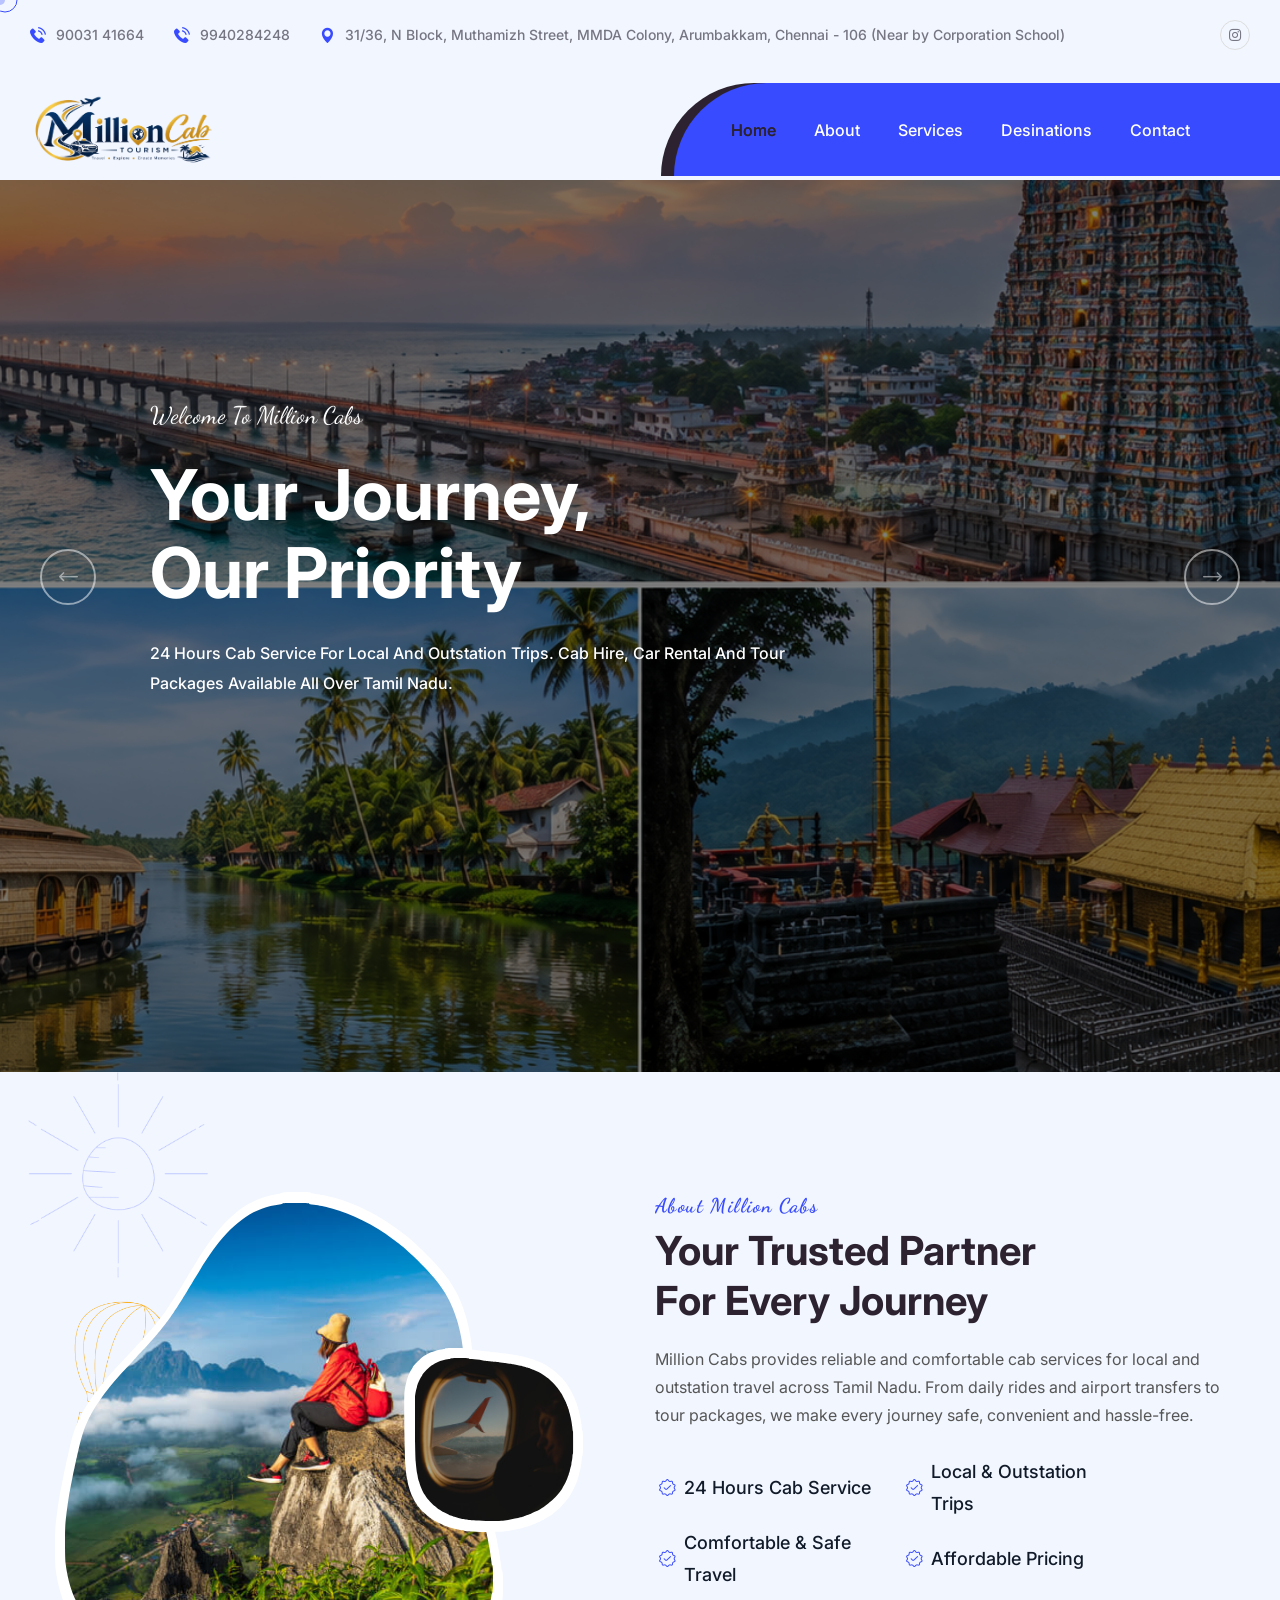
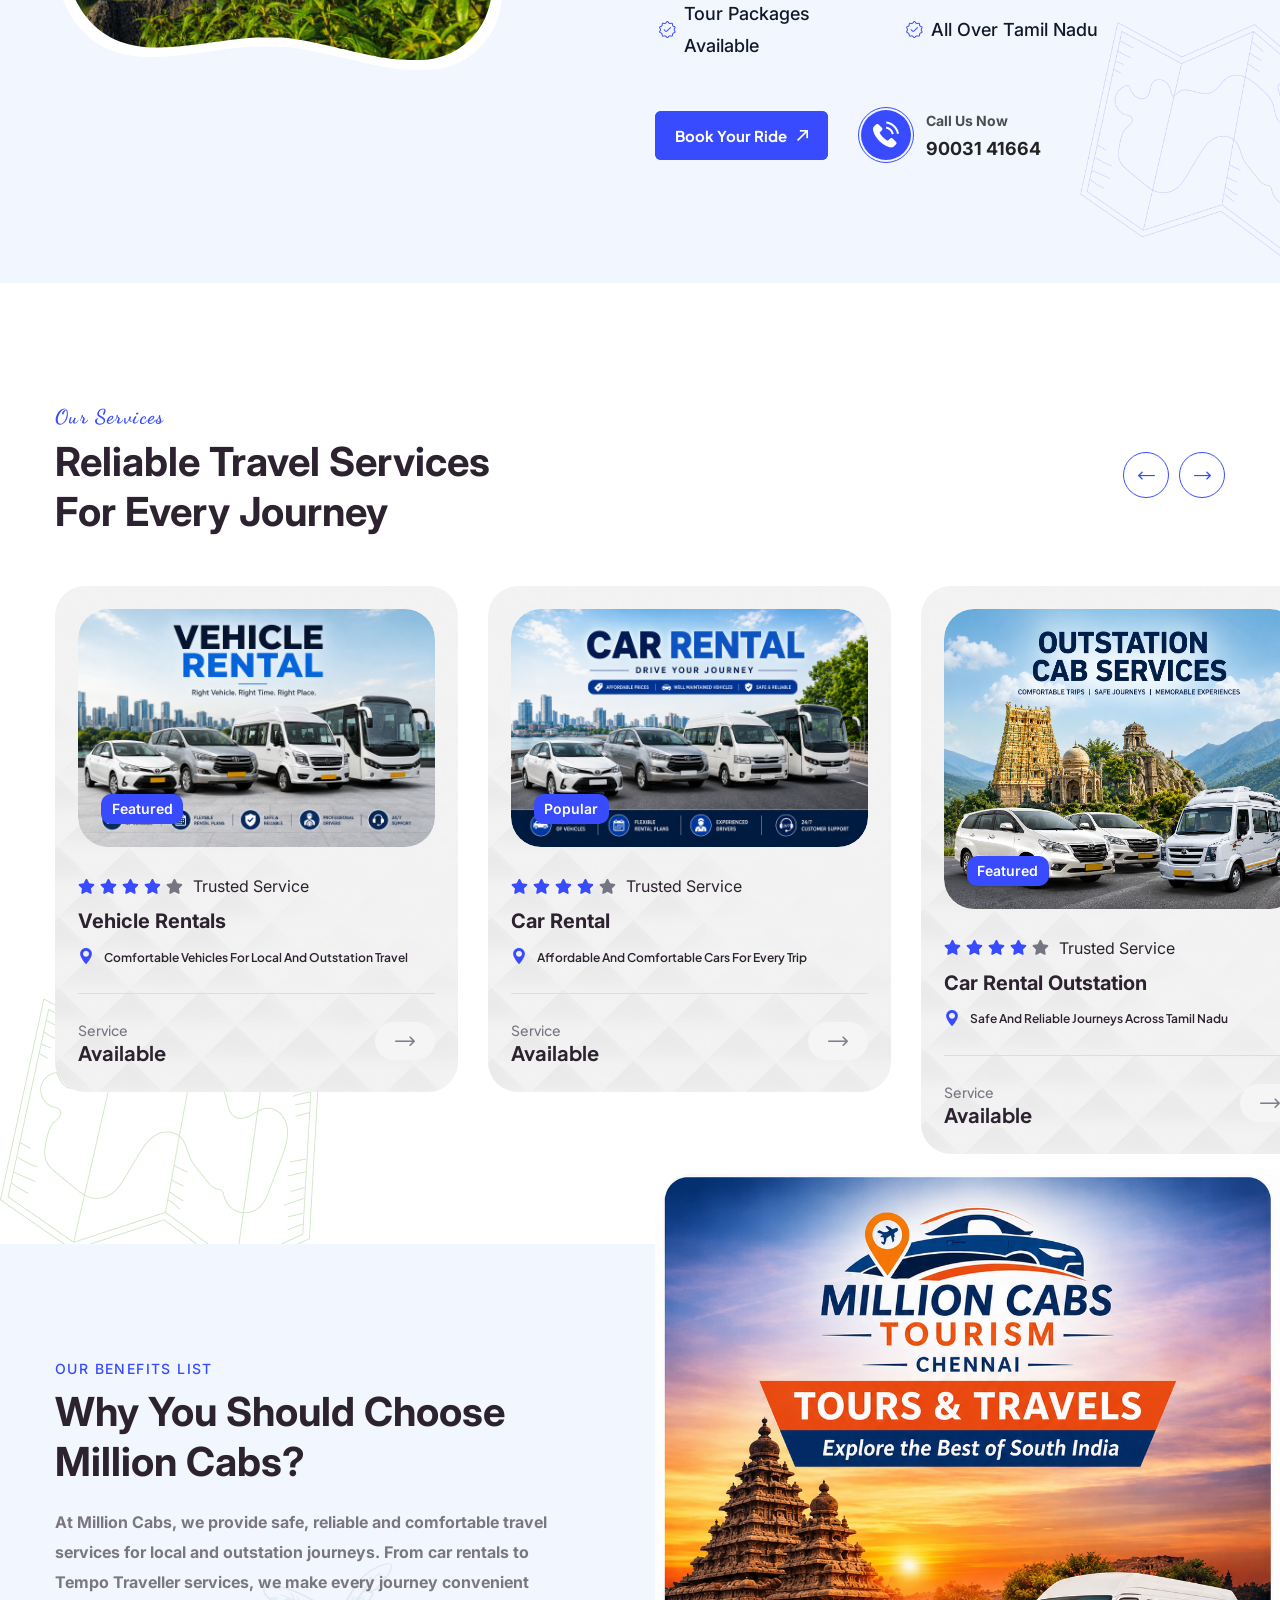
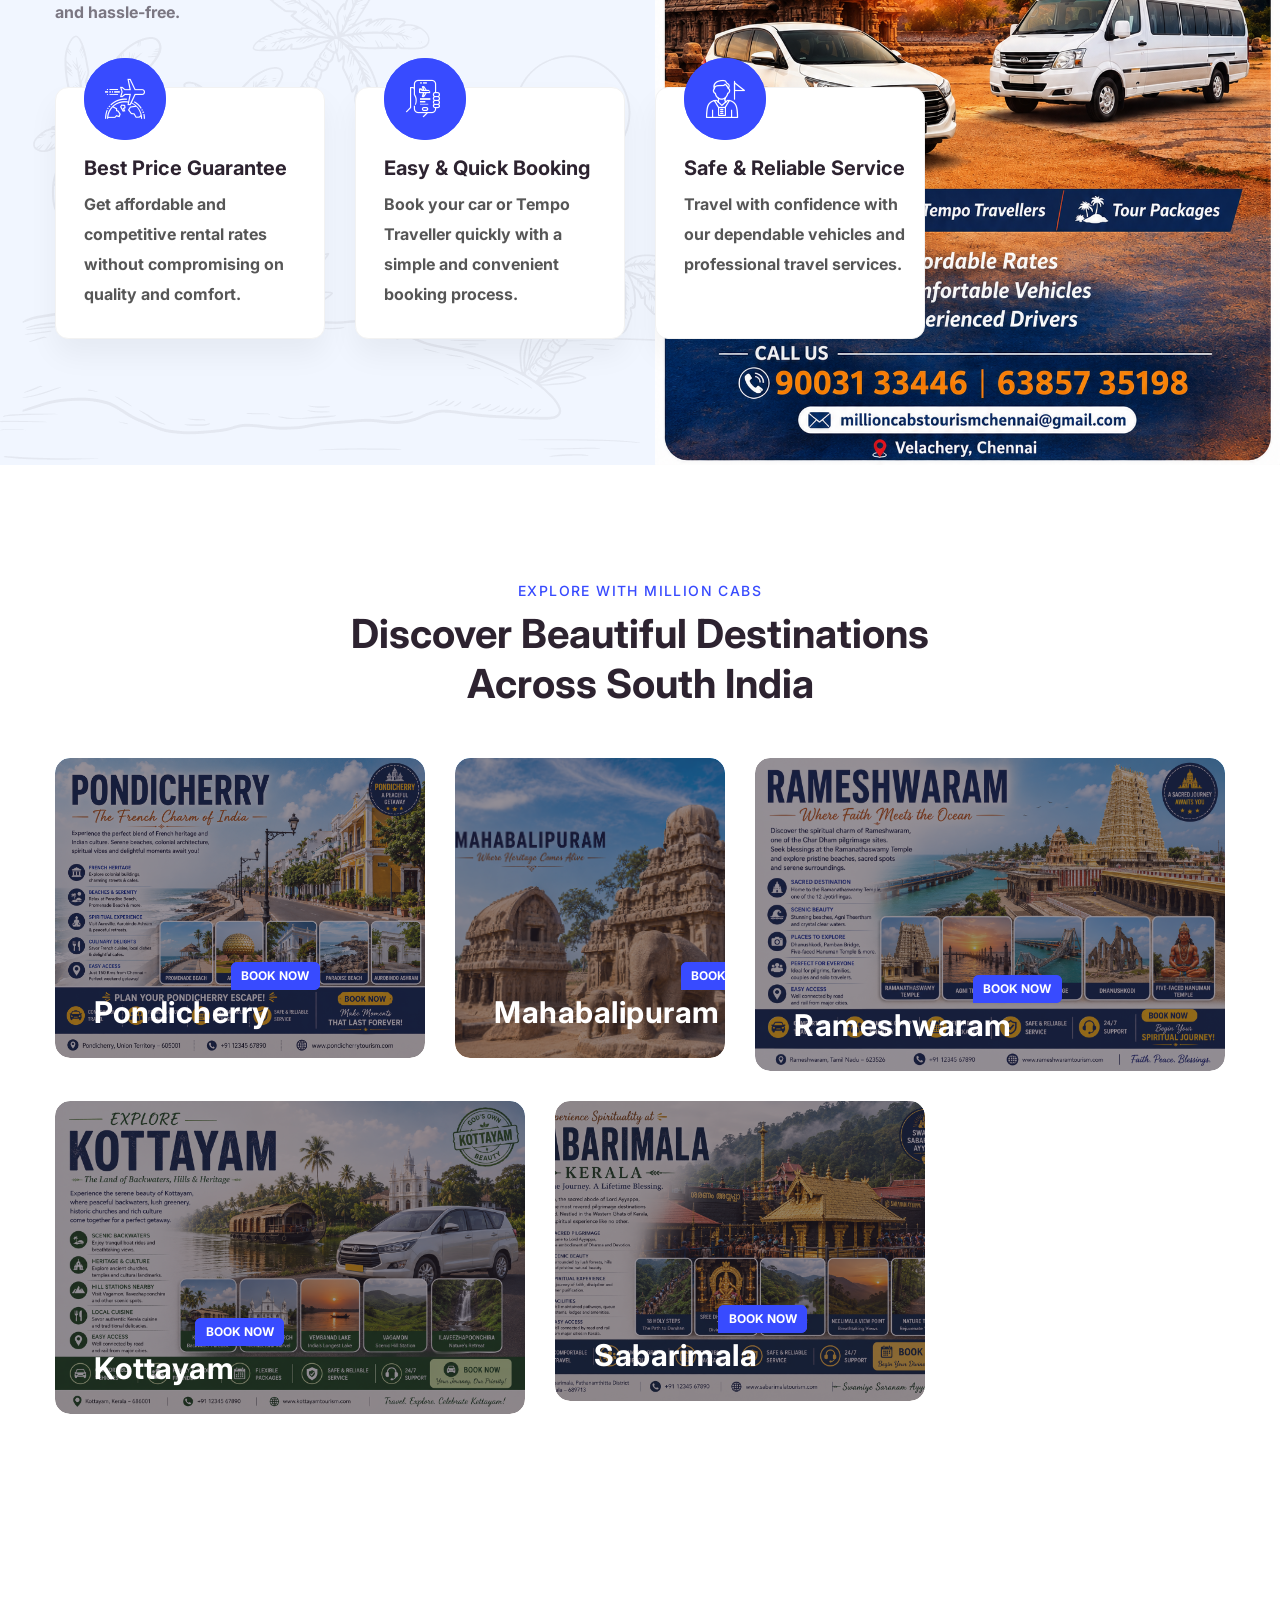
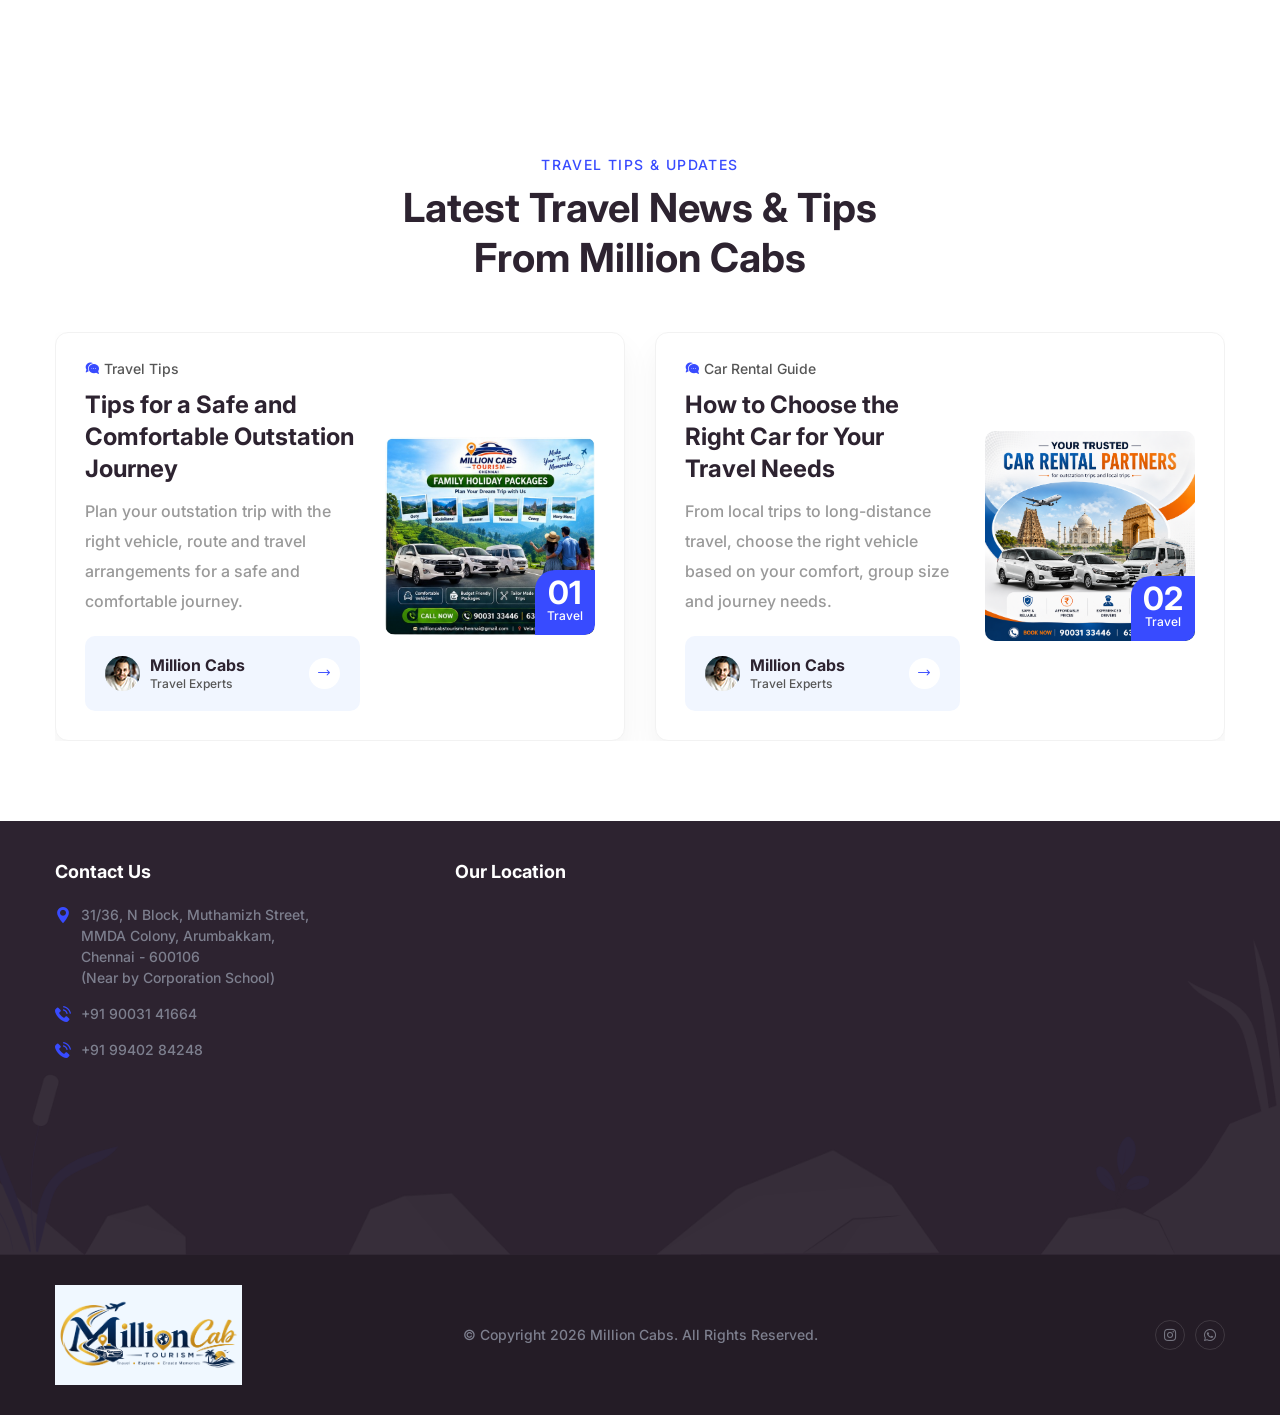
==== commit f50c3267: "final" ====
--- a/index.html
+++ b/index.html
@@ -195,25 +195,25 @@
 
 
                                 <li class="megamenu megamenu-clickable megamenu-clickable--toggler">
-                                    <a href="#">Home</a>
+                                    <a href="index.html">Home</a>
                                     
                                 </li>
 
                                 <li>
-                                    <a href="#">About</a>
+                                    <a href="about.html">About</a>
                                 </li>
                                 <li >
-                                    <a href="#">Destinations</a>
+                                    <a href="services.html">Services</a>
                                    
                                 </li>
                                 <li >
-                                    <a href="#">Tours</a>
+                                    <a href="tours.html">Desinations</a>
                                    
                                 </li>
                                
                                 
                                 <li>
-                                    <a href="#">Contact</a>
+                                    <a href="contact.html">Contact</a>
                                 </li>
                             </ul>
                         </nav><!-- /.main-header__nav -->
@@ -461,6 +461,7 @@
              alt="lamp" class="about-five__shape">
     </div>
 </section>
+<!-- ---services -->
 <section class="tour-listing-five section-space">
     <div class="container">
 
@@ -737,7 +738,7 @@
                                         </div>
 
                                         <h3 class="tour-listing-five__card__title">
-                                            <a href="#">Outstation Cab Service</a>
+                                            <a href="#">Car Rental Outstation</a>
                                         </h3>
 
                                         <div class="tour-listing-five__card__location">
@@ -861,167 +862,339 @@
 
                         <!-- Service 5 -->
                         <div class="item">
-                            <div class="tour-listing-five__card">
-
-                                <div class="tour-listing-five__card__bg"
-                                    style="background-image: url(assets/images/shapes/tour-shape-bg-5-1.png);">
-                                </div>
-
-                                <div class="tour-listing-five__card__inner">
-
-                                    <a href="#" class="tour-listing-five__card__image">
-                                        <img src="assets/images/tours/tour-7-3.jpg"
-                                            alt="Local Car Rental">
-
-                                        <div class="tour-listing-five__card__featured">
-                                            Available
-                                        </div>
-
-                                        <div class="tour-listing-five__card__overlay">
-                                            <span class="tour-listing-five__card__plus">
-                                                <i class="icon-plus"></i>
-                                            </span>
-                                        </div>
-                                    </a>
-
-                                    <div class="tour-listing-five__card__content">
-
-                                        <div class="tour-listing-five__card__ratings">
-                                            <div class="trevlo-ratings">
-                                                <i class="fa fa-star"></i>
-                                                <i class="fa fa-star"></i>
-                                                <i class="fa fa-star"></i>
-                                                <i class="fa fa-star"></i>
-                                                <i class="fa fa-star"></i>
-                                            </div>
-
-                                            <p class="tour-listing-five__card__ratings__text">
-                                                Trusted Service
-                                            </p>
-                                        </div>
-
-                                        <h3 class="tour-listing-five__card__title">
-                                            <a href="#">Local Car Rental</a>
-                                        </h3>
-
-                                        <div class="tour-listing-five__card__location">
-                                            <span class="tour-listing-five__card__location__icon">
-                                                <i class="trevlo-one-icon-maps-and-flags"></i>
-                                            </span>
-
-                                            <p class="tour-listing-five__card__location__text">
-                                                Convenient cab services for city travel
-                                            </p>
-                                        </div>
-
-                                        <div class="tour-listing-five__card__bottom">
-
-                                            <div class="tour-listing-five__card__price-box">
-                                                <p class="tour-listing-five__card__price-title">
-                                                    Service
-                                                </p>
-
-                                                <h4 class="tour-listing-five__card__price">
-                                                    Available
-                                                </h4>
-                                            </div>
-
-                                            <div class="tour-listing-five__card__btn-group">
-                                                <a href="contact.html"
-                                                    class="tour-listing-five__card__popup-btn">
-                                                    <span class="icon-right-arrow"></span>
-                                                </a>
-                                            </div>
-
-                                        </div>
-
-                                    </div>
-                                </div>
-                            </div>
-                        </div>
-
-
-                        <!-- Service 6 -->
-                        <div class="item">
-                            <div class="tour-listing-five__card">
-
-                                <div class="tour-listing-five__card__bg"
-                                    style="background-image: url(assets/images/shapes/tour-shape-bg-5-1.png);">
-                                </div>
-
-                                <div class="tour-listing-five__card__inner">
-
-                                    <a href="#" class="tour-listing-five__card__image">
-                                        <img src="assets/images/tours/tour-6-2.jpg"
-                                            alt="Tour Packages">
-
-                                        <div class="tour-listing-five__card__featured">
-                                            Featured
-                                        </div>
-
-                                        <div class="tour-listing-five__card__overlay">
-                                            <span class="tour-listing-five__card__plus">
-                                                <i class="icon-plus"></i>
-                                            </span>
-                                        </div>
-                                    </a>
-
-                                    <div class="tour-listing-five__card__content">
-
-                                        <div class="tour-listing-five__card__ratings">
-                                            <div class="trevlo-ratings">
-                                                <i class="fa fa-star"></i>
-                                                <i class="fa fa-star"></i>
-                                                <i class="fa fa-star"></i>
-                                                <i class="fa fa-star"></i>
-                                                <i class="fa fa-star"></i>
-                                            </div>
-
-                                            <p class="tour-listing-five__card__ratings__text">
-                                                Trusted Service
-                                            </p>
-                                        </div>
-
-                                        <h3 class="tour-listing-five__card__title">
-                                            <a href="#">Tour Packages</a>
-                                        </h3>
-
-                                        <div class="tour-listing-five__card__location">
-                                            <span class="tour-listing-five__card__location__icon">
-                                                <i class="trevlo-one-icon-maps-and-flags"></i>
-                                            </span>
-
-                                            <p class="tour-listing-five__card__location__text">
-                                                Customized tour packages across Tamil Nadu
-                                            </p>
-                                        </div>
-
-                                        <div class="tour-listing-five__card__bottom">
-
-                                            <div class="tour-listing-five__card__price-box">
-                                                <p class="tour-listing-five__card__price-title">
-                                                    Service
-                                                </p>
-
-                                                <h4 class="tour-listing-five__card__price">
-                                                    Available
-                                                </h4>
-                                            </div>
-
-                                            <div class="tour-listing-five__card__btn-group">
-                                                <a href="contact.html"
-                                                    class="tour-listing-five__card__popup-btn">
-                                                    <span class="icon-right-arrow"></span>
-                                                </a>
-                                            </div>
-
-                                        </div>
-
-                                    </div>
-                                </div>
-                            </div>
-                        </div>
-
+    <div class="tour-listing-five__card">
+
+        <div class="tour-listing-five__card__bg"
+            style="background-image: url(assets/images/shapes/tour-shape-bg-5-1.png);">
+        </div>
+
+        <div class="tour-listing-five__card__inner">
+
+            <a href="contact.html" class="tour-listing-five__card__image">
+                <img src="assets/images/tours/tour-7-3.jpg"
+                    alt="Tempo Traveller Outstation">
+
+                <div class="tour-listing-five__card__featured">
+                    Available
+                </div>
+
+                <div class="tour-listing-five__card__overlay">
+                    <span class="tour-listing-five__card__plus">
+                        <i class="icon-plus"></i>
+                    </span>
+                </div>
+            </a>
+
+            <div class="tour-listing-five__card__content">
+
+                <div class="tour-listing-five__card__ratings">
+                    <div class="trevlo-ratings">
+                        <i class="fa fa-star"></i>
+                        <i class="fa fa-star"></i>
+                        <i class="fa fa-star"></i>
+                        <i class="fa fa-star"></i>
+                        <i class="fa fa-star"></i>
+                    </div>
+
+                    <p class="tour-listing-five__card__ratings__text">
+                        Trusted Service
+                    </p>
+                </div>
+
+                <h3 class="tour-listing-five__card__title">
+                    <a href="contact.html">
+                        Tempo Traveller Outstation
+                    </a>
+                </h3>
+
+                <div class="tour-listing-five__card__location">
+                    <span class="tour-listing-five__card__location__icon">
+                        <i class="trevlo-one-icon-maps-and-flags"></i>
+                    </span>
+
+                    <p class="tour-listing-five__card__location__text">
+                        Comfortable outstation travel for families,
+                        groups and long-distance trips
+                    </p>
+                </div>
+
+                <div class="tour-listing-five__card__bottom">
+
+                    <div class="tour-listing-five__card__price-box">
+                        <p class="tour-listing-five__card__price-title">
+                            Service
+                        </p>
+
+                        <h4 class="tour-listing-five__card__price">
+                            Available
+                        </h4>
+                    </div>
+
+                    <div class="tour-listing-five__card__btn-group">
+                        <a href="contact.html"
+                            class="tour-listing-five__card__popup-btn">
+                            <span class="icon-right-arrow"></span>
+                        </a>
+                    </div>
+
+                </div>
+
+            </div>
+        </div>
+    </div>
+</div>
+
+                       
+<!-- ----services7 -->
+ <div class="item">
+    <div class="tour-listing-five__card">
+
+        <div class="tour-listing-five__card__bg"
+            style="background-image: url(assets/images/shapes/tour-shape-bg-5-1.png);">
+        </div>
+
+        <div class="tour-listing-five__card__inner">
+
+            <a href="contact.html" class="tour-listing-five__card__image">
+                <img src="assets/images/tours/tour-5.jpg"
+                    alt="25 Seater Mini Bus Rental">
+
+                <div class="tour-listing-five__card__featured">
+                    Available
+                </div>
+
+                <div class="tour-listing-five__card__overlay">
+                    <span class="tour-listing-five__card__plus">
+                        <i class="icon-plus"></i>
+                    </span>
+                </div>
+            </a>
+
+            <div class="tour-listing-five__card__content">
+
+                <div class="tour-listing-five__card__ratings">
+                    <div class="trevlo-ratings">
+                        <i class="fa fa-star"></i>
+                        <i class="fa fa-star"></i>
+                        <i class="fa fa-star"></i>
+                        <i class="fa fa-star"></i>
+                        <i class="fa fa-star"></i>
+                    </div>
+
+                    <p class="tour-listing-five__card__ratings__text">
+                        Trusted Service
+                    </p>
+                </div>
+
+                <h3 class="tour-listing-five__card__title">
+                    <a href="contact.html">
+                        25 Seater Mini Bus Rental
+                    </a>
+                </h3>
+
+                <div class="tour-listing-five__card__location">
+                    <span class="tour-listing-five__card__location__icon">
+                        <i class="trevlo-one-icon-maps-and-flags"></i>
+                    </span>
+
+                    <p class="tour-listing-five__card__location__text">
+                        Spacious and comfortable mini bus for group
+                        trips, tours, events and outstation travel
+                    </p>
+                </div>
+
+                <div class="tour-listing-five__card__bottom">
+
+                    <div class="tour-listing-five__card__price-box">
+                        <p class="tour-listing-five__card__price-title">
+                            Service
+                        </p>
+
+                        <h4 class="tour-listing-five__card__price">
+                            Available
+                        </h4>
+                    </div>
+
+                    <div class="tour-listing-five__card__btn-group">
+                        <a href="contact.html"
+                            class="tour-listing-five__card__popup-btn">
+                            <span class="icon-right-arrow"></span>
+                        </a>
+                    </div>
+
+                </div>
+
+            </div>
+        </div>
+    </div>
+</div>
+<div class="item">
+    <div class="tour-listing-five__card">
+
+        <div class="tour-listing-five__card__bg"
+            style="background-image: url(assets/images/shapes/tour-shape-bg-5-1.png);">
+        </div>
+
+        <div class="tour-listing-five__card__inner">
+
+            <a href="contact.html" class="tour-listing-five__card__image">
+                <img src="assets/images/tours/tour-6-2.jpg"
+                    alt="30 Seater Bus Rental">
+
+                <div class="tour-listing-five__card__featured">
+                    Available
+                </div>
+
+                <div class="tour-listing-five__card__overlay">
+                    <span class="tour-listing-five__card__plus">
+                        <i class="icon-plus"></i>
+                    </span>
+                </div>
+            </a>
+
+            <div class="tour-listing-five__card__content">
+
+                <div class="tour-listing-five__card__ratings">
+                    <div class="trevlo-ratings">
+                        <i class="fa fa-star"></i>
+                        <i class="fa fa-star"></i>
+                        <i class="fa fa-star"></i>
+                        <i class="fa fa-star"></i>
+                        <i class="fa fa-star"></i>
+                    </div>
+
+                    <p class="tour-listing-five__card__ratings__text">
+                        Trusted Service
+                    </p>
+                </div>
+
+                <h3 class="tour-listing-five__card__title">
+                    <a href="contact.html">
+                        30 Seater Bus Rental
+                    </a>
+                </h3>
+
+                <div class="tour-listing-five__card__location">
+                    <span class="tour-listing-five__card__location__icon">
+                        <i class="trevlo-one-icon-maps-and-flags"></i>
+                    </span>
+
+                    <p class="tour-listing-five__card__location__text">
+                        Comfortable and reliable 30 seater bus
+                        for group tours, events, family trips and
+                        outstation travel
+                    </p>
+                </div>
+
+                <div class="tour-listing-five__card__bottom">
+
+                    <div class="tour-listing-five__card__price-box">
+                        <p class="tour-listing-five__card__price-title">
+                            Service
+                        </p>
+
+                        <h4 class="tour-listing-five__card__price">
+                            Available
+                        </h4>
+                    </div>
+
+                    <div class="tour-listing-five__card__btn-group">
+                        <a href="contact.html"
+                            class="tour-listing-five__card__popup-btn">
+                            <span class="icon-right-arrow"></span>
+                        </a>
+                    </div>
+
+                </div>
+
+            </div>
+        </div>
+    </div>
+</div>
+
+<div class="item">
+    <div class="tour-listing-five__card">
+
+        <div class="tour-listing-five__card__bg"
+            style="background-image: url(assets/images/shapes/tour-shape-bg-5-1.png);">
+        </div>
+
+        <div class="tour-listing-five__card__inner">
+
+            <a href="contact.html" class="tour-listing-five__card__image">
+                <img src="assets/images/tours/tour8.jpg"
+                    alt="40 Seater Bus Rental">
+
+                <div class="tour-listing-five__card__featured">
+                    Available
+                </div>
+
+                <div class="tour-listing-five__card__overlay">
+                    <span class="tour-listing-five__card__plus">
+                        <i class="icon-plus"></i>
+                    </span>
+                </div>
+            </a>
+
+            <div class="tour-listing-five__card__content">
+
+                <div class="tour-listing-five__card__ratings">
+                    <div class="trevlo-ratings">
+                        <i class="fa fa-star"></i>
+                        <i class="fa fa-star"></i>
+                        <i class="fa fa-star"></i>
+                        <i class="fa fa-star"></i>
+                        <i class="fa fa-star"></i>
+                    </div>
+
+                    <p class="tour-listing-five__card__ratings__text">
+                        Trusted Service
+                    </p>
+                </div>
+
+                <h3 class="tour-listing-five__card__title">
+                    <a href="contact.html">
+                        40 Seater Bus Rental
+                    </a>
+                </h3>
+
+                <div class="tour-listing-five__card__location">
+                    <span class="tour-listing-five__card__location__icon">
+                        <i class="trevlo-one-icon-maps-and-flags"></i>
+                    </span>
+
+                    <p class="tour-listing-five__card__location__text">
+                        Spacious and comfortable 40 seater bus
+                        for large groups, tours, events, pilgrimages
+                        and outstation travel
+                    </p>
+                </div>
+
+                <div class="tour-listing-five__card__bottom">
+
+                    <div class="tour-listing-five__card__price-box">
+                        <p class="tour-listing-five__card__price-title">
+                            Service
+                        </p>
+
+                        <h4 class="tour-listing-five__card__price">
+                            Available
+                        </h4>
+                    </div>
+
+                    <div class="tour-listing-five__card__btn-group">
+                        <a href="contact.html"
+                            class="tour-listing-five__card__popup-btn">
+                            <span class="icon-right-arrow"></span>
+                        </a>
+                    </div>
+
+                </div>
+
+            </div>
+        </div>
+    </div>
+</div>
 
                     </div>
                 </div>
@@ -1034,6 +1207,10 @@
         class="tour-listing-five__shape">
 
 </section>
+
+
+
+
         <section class="why-choose-three">
     <div class="why-choose-three__bg"
         style="background-image: url(assets/images/shapes/why-choose-3-bg.png);">
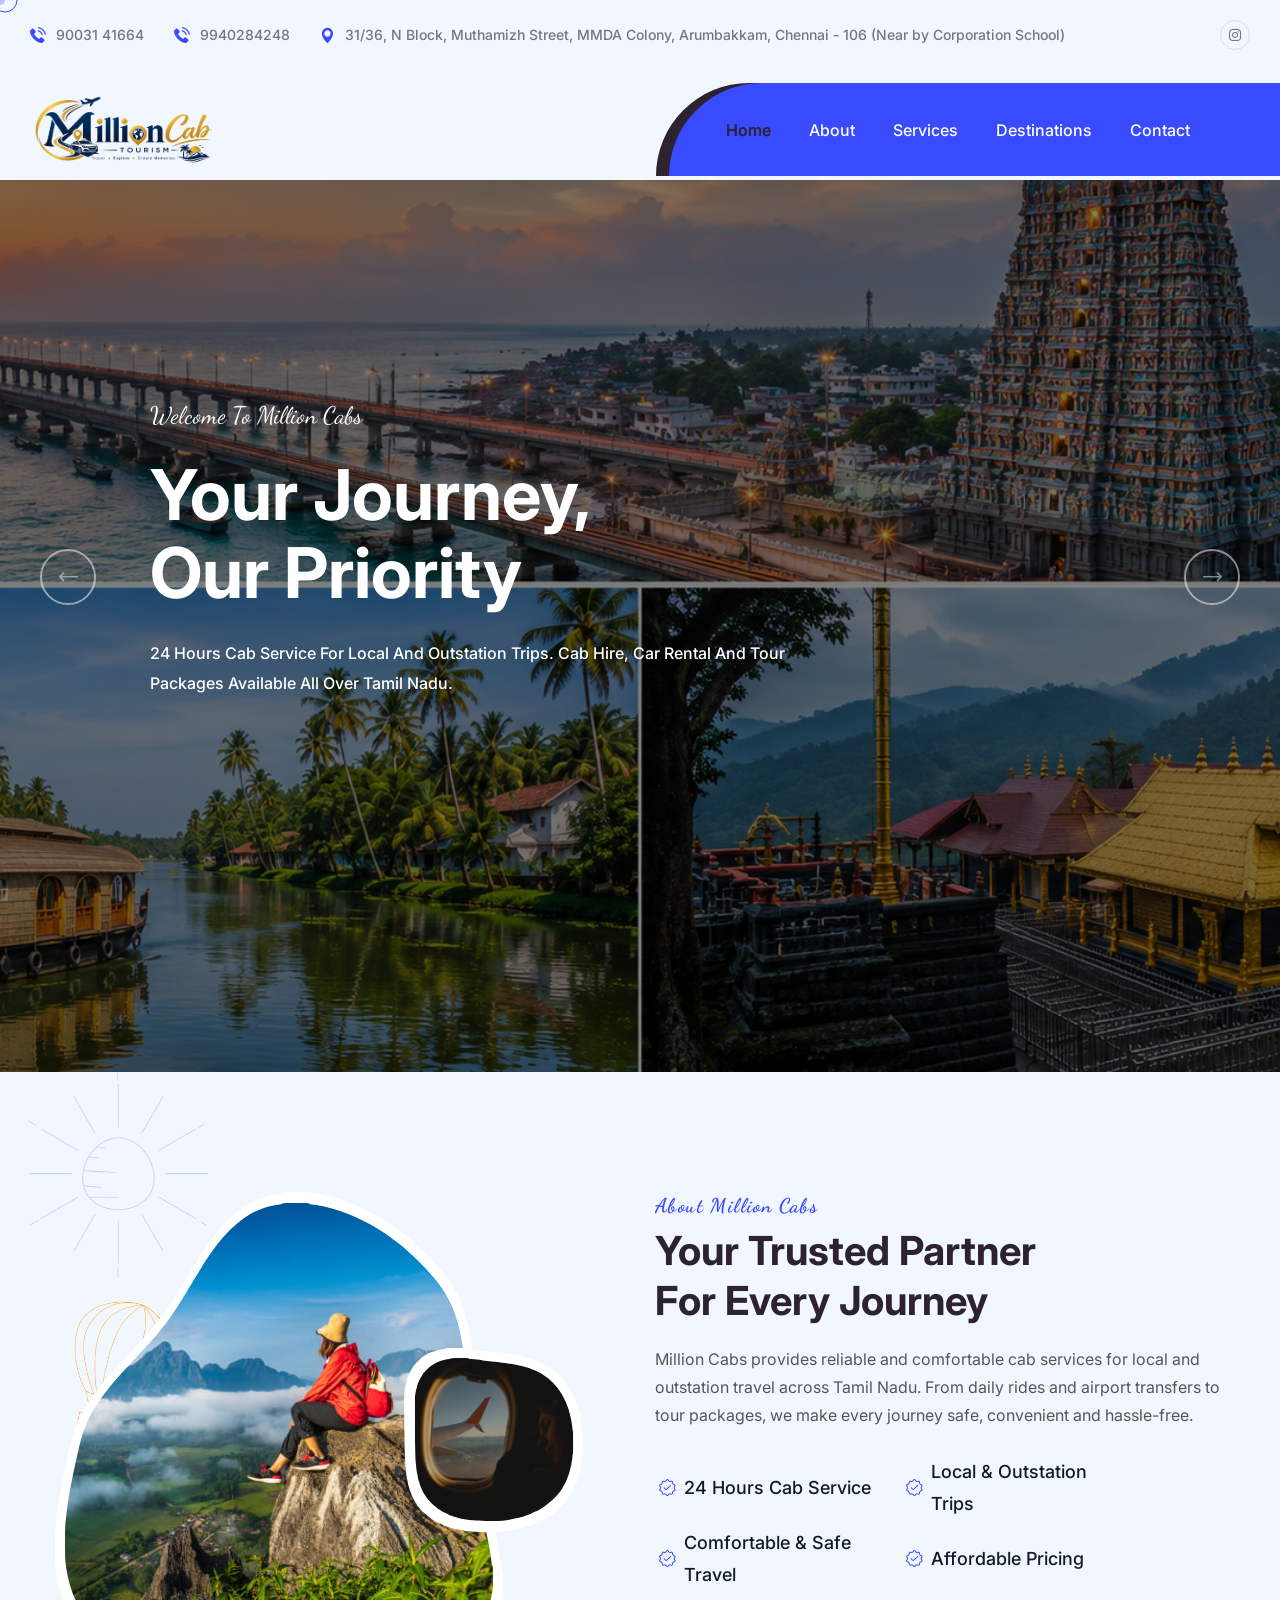
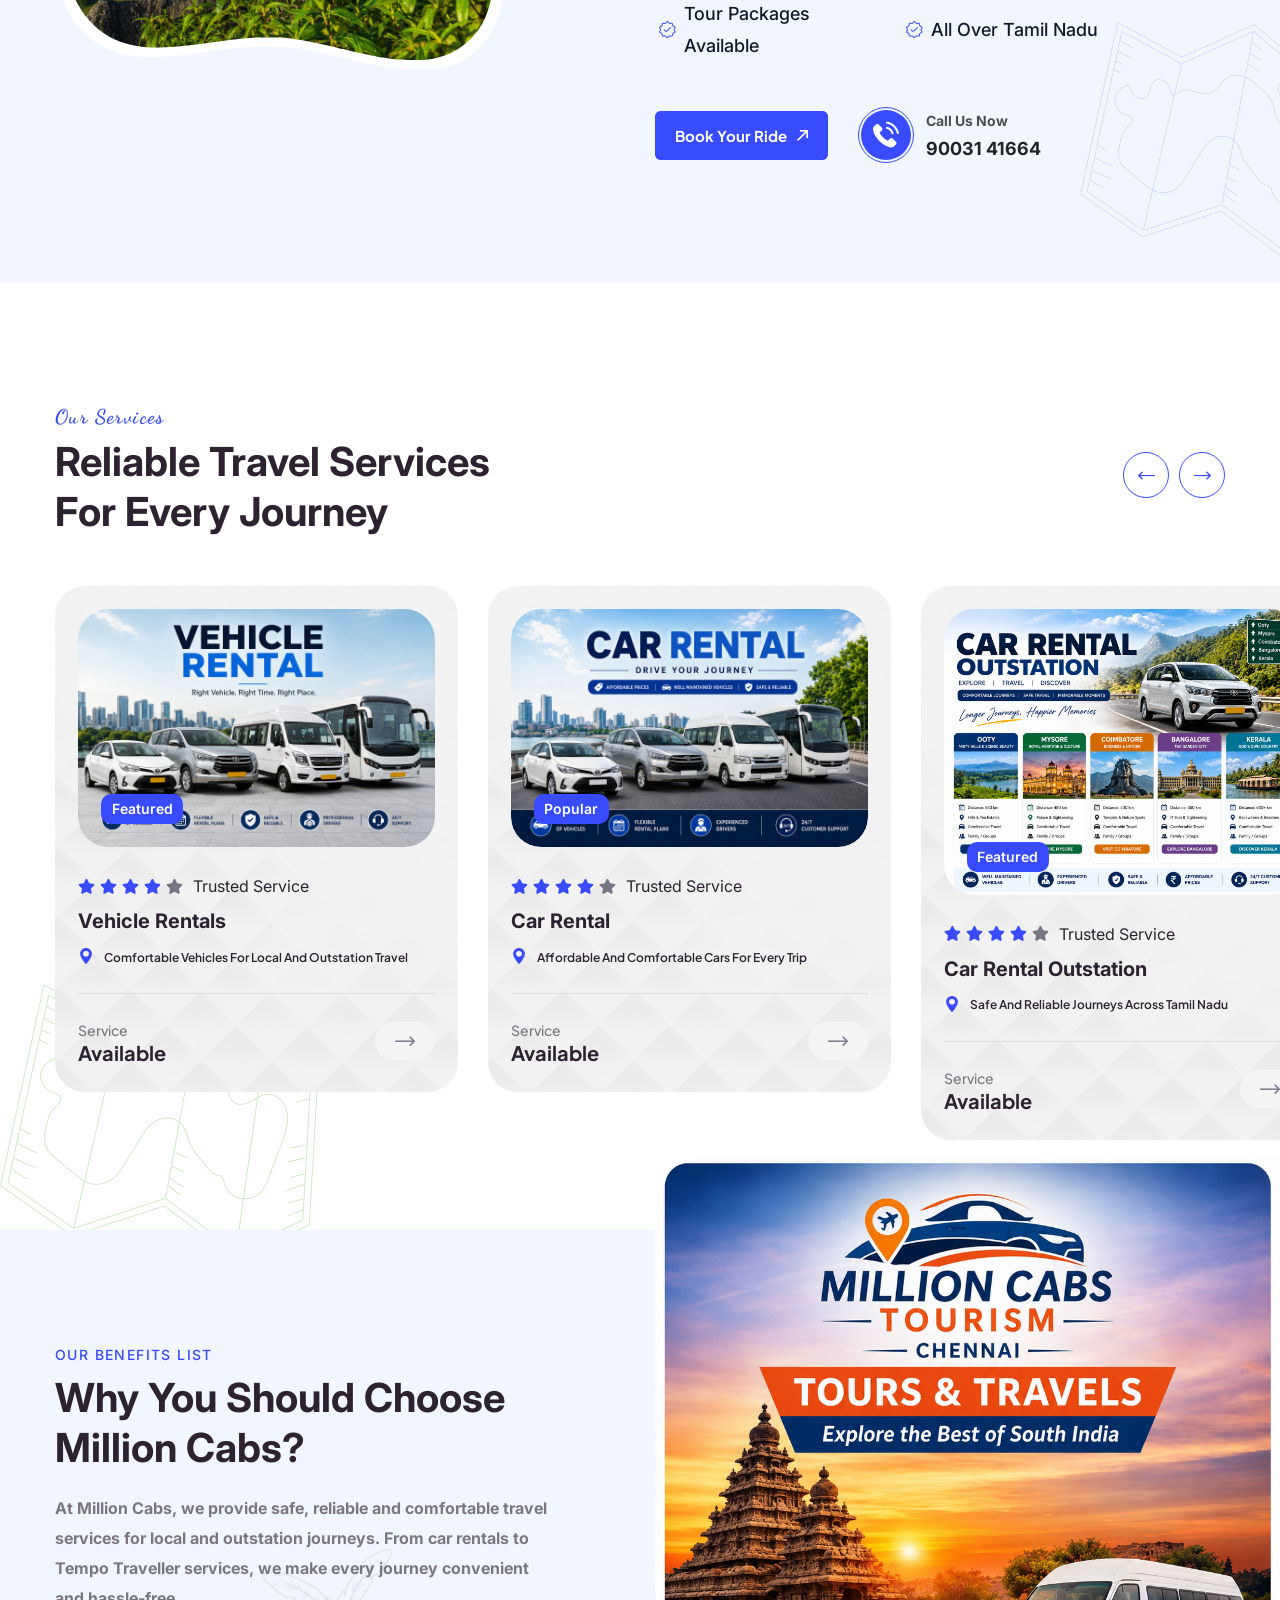
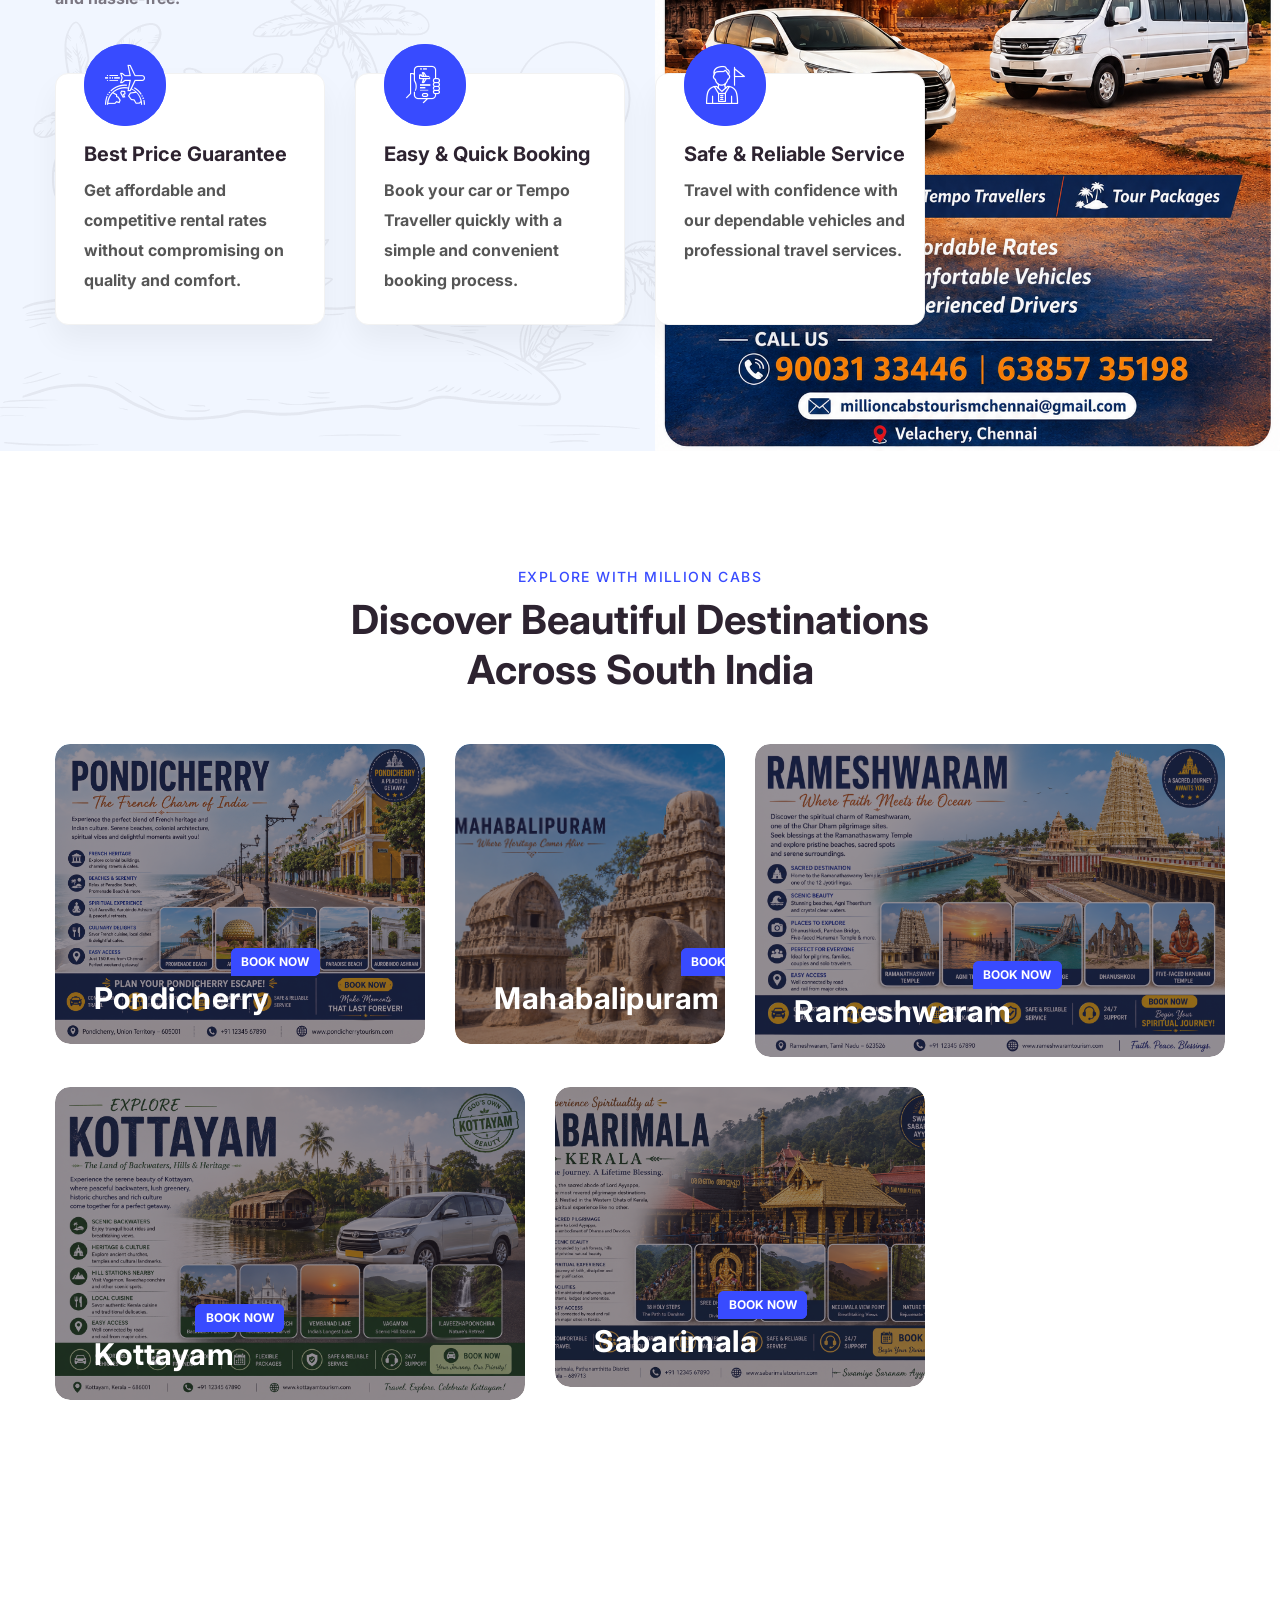
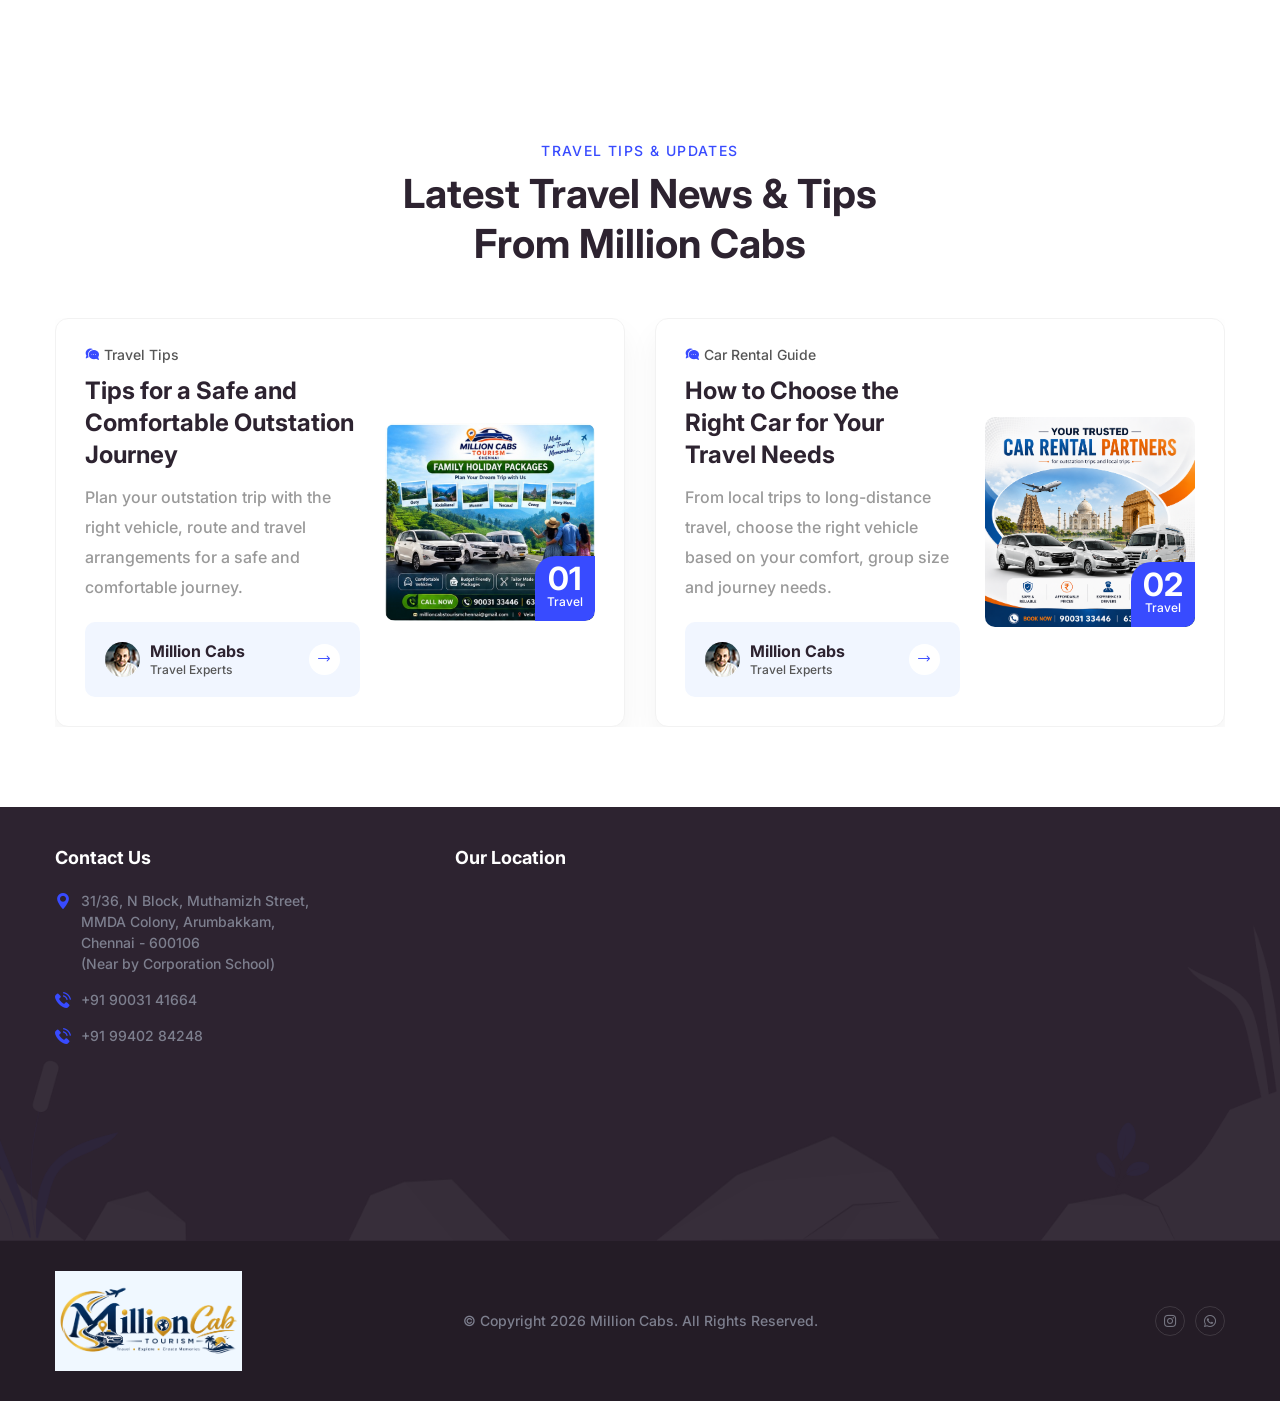
==== commit 478e97d8: "rrfdf" ====
--- a/index.html
+++ b/index.html
@@ -207,7 +207,7 @@
                                    
                                 </li>
                                 <li >
-                                    <a href="tours.html">Desinations</a>
+                                    <a href="tours.html">Destinations</a>
                                    
                                 </li>
                                
--- a/assets/css/trevlo.css
+++ b/assets/css/trevlo.css
@@ -69,7 +69,7 @@
   --trevlo-body-size: 16px;
   --trevlo-body-line-height: 1.875;
   --trevlo-sec-space: 120px;
-  --trevlo-base: #FF5956;
+  --trevlo-base: #384BFF;
   --trevlo-base-rgb: 255, 89, 86;
   --trevlo-primary: #2D2330;
   --trevlo-primary-rgb: 45, 35, 48;
